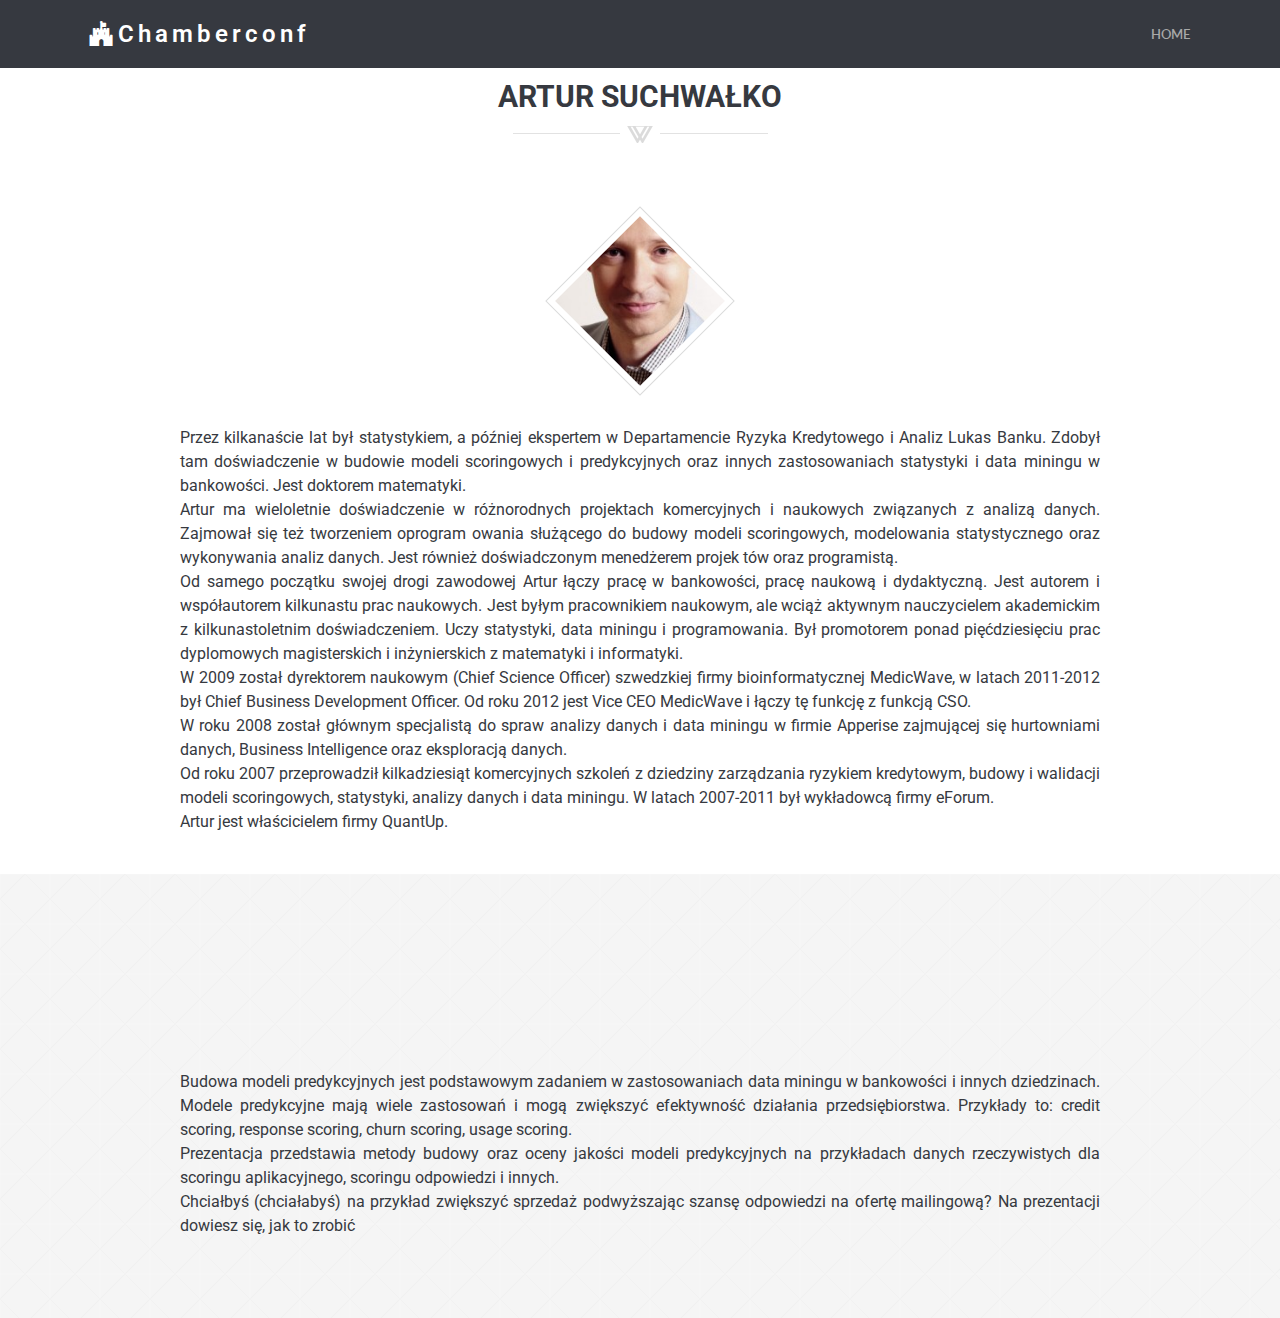
==== artur_suchwalko.html @ 56d51684 "Add Artur Suchwalko as a speaker" ====
<!doctype html>
<!--
	Template:	 Unika - Responsive One Page HTML5 Template
	Author:		 imransdesign.com
	URL:		 http://imransdesign.com/
    Designed By: https://www.behance.net/poljakova
	Version:	1.0
-->
<html lang="en-US">
<head>

    <meta charset="utf-8">
    <meta http-equiv="X-UA-Compatible" content="IE=edge">
    <title>Chamberconf 2016</title>
    <meta name="description" content="Chamberconf 2016">
    <meta name="keywords" content="Scala, Java, Conference, Unconference, Castle, Chamber, 2016" />
    <meta name="author" content="imransdesign.com">

    <!-- Mobile Metas -->
    <meta name="viewport" content="width=device-width, initial-scale=1">

    <!-- Google Fonts  -->
    <link href='http://fonts.googleapis.com/css?family=Roboto:400,700,500' rel='stylesheet' type='text/css'> <!-- Body font -->
    <link href='http://fonts.googleapis.com/css?family=Lato:300,400' rel='stylesheet' type='text/css'> <!-- Navbar font -->

    <!-- Libs and Plugins CSS -->
    <link rel="stylesheet" href="inc/bootstrap/css/bootstrap.min.css">
    <link rel="stylesheet" href="inc/animations/css/animate.min.css">
    <link rel="stylesheet" href="inc/font-awesome/css/font-awesome.min.css"> <!-- Font Icons -->
    <link rel="stylesheet" href="inc/owl-carousel/css/owl.carousel.css">
    <link rel="stylesheet" href="inc/owl-carousel/css/owl.theme.css">

    <!-- Theme CSS -->
    <link rel="stylesheet" href="css/reset.css">
    <link rel="stylesheet" href="css/style.css">
    <link rel="stylesheet" href="css/mobile.css">

    <!-- Skin CSS -->
    <link rel="stylesheet" href="css/skin/cool-gray.css">
    <!-- <link rel="stylesheet" href="css/skin/ice-blue.css"> -->
    <!-- <link rel="stylesheet" href="css/skin/summer-orange.css"> -->
    <!-- <link rel="stylesheet" href="css/skin/fresh-lime.css"> -->
    <!-- <link rel="stylesheet" href="css/skin/night-purple.css"> -->

    <!-- HTML5 Shim and Respond.js IE8 support of HTML5 elements and media queries -->
    <!-- WARNING: Respond.js doesn't work if you view the page via file:// -->

    <!--[if lt IE 9]>
    <script src="https://oss.maxcdn.com/html5shiv/3.7.2/html5shiv.min.js"></script>
    <script src="https://oss.maxcdn.com/respond/1.4.2/respond.min.js"></script>
    <![endif]-->

</head>

<body data-spy="scroll" data-target="#main-navbar">
<div class="page-loader"></div>  <!-- Display loading image while page loads -->
<div class="body">

    <!--========== BEGIN HEADER ==========-->
    <header id="header" class="header-main">

        <!-- Begin Navbar -->
        <nav id="main-navbar" class="navbar navbar-default navbar-fixed-top" role="navigation"> <!-- Classes: navbar-default, navbar-inverse, navbar-fixed-top, navbar-fixed-bottom, navbar-transparent. Note: If you use non-transparent navbar, set "height: 98px;" to #header -->

            <div class="container">

                <!-- Brand and toggle get grouped for better mobile display -->
                <div class="navbar-header">
                    <button type="button" class="navbar-toggle collapsed" data-toggle="collapse" data-target="#bs-example-navbar-collapse-1">
                        <span class="sr-only">Toggle navigation</span>
                        <span class="icon-bar"></span>
                        <span class="icon-bar"></span>
                        <span class="icon-bar"></span>
                    </button>
                    <a class="navbar-brand page-scroll" href="index.html">Chamberconf</a>
                </div>

                <!-- Collect the nav links, forms, and other content for toggling -->
                <div class="collapse navbar-collapse" id="bs-example-navbar-collapse-1">
                    <ul class="nav navbar-nav navbar-right">
                        <li><a class="page-scroll" href="index.html">Home</a></li>
                    </ul>
                </div><!-- /.navbar-collapse -->
            </div><!-- /.container -->
        </nav>
        <!-- End Navbar -->

    </header>
    <!-- ========= END HEADER =========-->

    <div class="extra-space-l"></div>

    <!-- Begin cta -->
    <section id="ctasss-section">
        <div class="cta">
            <div class="container">
                <div class="row">

                    <div class="extra-space-l col-md-12"></div>

                    <!-- Begin page header-->
                    <div class="page-header-wrapper">
                        <div class="container">
                            <div class="page-header text-center wow fadeInDown" data-wow-delay="0.4s">
                                <h2>Artur Suchwałko</h2>
                                <div class="devider"></div>
                                <p class="subtitle"> </p>
                            </div>
                        </div>
                    </div>
                    <!-- End page header-->

                    <div class="container col-md-12">
                        <div class="row">
                            <div class="team-items">
                                <div class="col-md-12">
                                    <div class="team-container wow bounceIn" data-wow-delay="0.2s">
                                        <div class="team-item">
                                            <div class="team-triangle">
                                                <div class="content">
                                                    <img src="img/team/artur_suchwalko.jpg" alt="title"/>
                                                    <div class="team-hover text-center">
                                                        <i class="fa fa-male"></i>
                                                        <p>Artur Suchwałko</p>
                                                    </div>
                                                </div>
                                            </div>
                                        </div>
                                    </div>
                                </div>
                                <div class="clearfix"></div>
                            </div>
                        </div>
                    </div>
                    <div class="extra-space-l col-md-12"></div>


                    <div class="container col-md-12">
                        <div class="container col-md-10 col-md-offset-1">
                            <p style="text-align: justify;line-height: 150%">
                                Przez kilkanaście lat był statystykiem, a później ekspertem w Departamencie Ryzyka
                                Kredytowego i Analiz Lukas Banku. Zdobył tam doświadczenie w budowie modeli scoringowych
                                i predykcyjnych oraz innych zastosowaniach statystyki i data miningu w bankowości. Jest
                                doktorem matematyki.
                            </p>

                            <p style="text-align: justify;line-height: 150%">
                                Artur ma wieloletnie doświadczenie w różnorodnych projektach komercyjnych i naukowych
                                związanych z analizą danych. Zajmował się też tworzeniem oprogram owania służącego do
                                budowy modeli scoringowych, modelowania statystycznego oraz wykonywania analiz danych.
                                Jest również doświadczonym menedżerem projek tów oraz programistą.
                            </p>

                            <p style="text-align: justify;line-height: 150%">
                                Od samego początku swojej drogi zawodowej Artur łączy pracę w bankowości, pracę naukową
                                i dydaktyczną. Jest autorem i współautorem kilkunastu prac naukowych. Jest byłym
                                pracownikiem naukowym, ale wciąż aktywnym nauczycielem akademickim z kilkunastoletnim
                                doświadczeniem. Uczy statystyki, data miningu i programowania. Był promotorem ponad
                                pięćdziesięciu prac dyplomowych magisterskich i inżynierskich z matematyki i
                                informatyki.
                            </p>

                            <p style="text-align: justify;line-height: 150%">
                                W 2009 został dyrektorem naukowym (Chief Science Officer) szwedzkiej firmy
                                bioinformatycznej MedicWave, w latach 2011-2012 był Chief Business Development Officer.
                                Od roku 2012 jest Vice CEO MedicWave i łączy tę funkcję z funkcją CSO.
                            </p>

                            <p style="text-align: justify;line-height: 150%">
                                W roku 2008 został głównym specjalistą do spraw analizy danych i data miningu w firmie
                                Apperise zajmującej się hurtowniami danych, Business Intelligence oraz eksploracją
                                danych.
                            </p>

                            <p style="text-align: justify;line-height: 150%">
                                Od roku 2007 przeprowadził kilkadziesiąt komercyjnych szkoleń z dziedziny zarządzania
                                ryzykiem kredytowym, budowy i walidacji modeli scoringowych, statystyki, analizy danych
                                i data miningu. W latach 2007-2011 był wykładowcą firmy eForum.
                            </p>

                            <p style="text-align: justify;line-height: 150%">
                                Artur jest właścicielem firmy QuantUp.
                            </p>
                        </div>
                    </div>
                    <div class="extra-space-l col-md-12"></div>

                </div> <!-- /.row -->
            </div> <!-- /.container -->
        </div>
    </section>
    <!-- End cta -->

    <!-- Begin cta -->
    <section id="cta-section">
        <div class="cta">
            <div class="container">
                <div class="row">

                    <!-- Begin page header-->
                    <div class="page-header-wrapper">
                        <div class="container">
                            <div class="page-header text-center wow fadeInDown" data-wow-delay="0.4s">
                                <h2>Budowa modeli predykcyjnych w R</h2>
                                <div class="devider"></div>
                            </div>
                        </div>
                    </div>
                    <!-- End page header-->

                    <div class="container col-md-12">
                        <div class="container col-md-10 col-md-offset-1">
                            <p style="text-align: justify;line-height: 150%">
                                Budowa modeli predykcyjnych jest podstawowym zadaniem w zastosowaniach data miningu w
                                bankowości i innych dziedzinach. Modele predykcyjne mają wiele zastosowań i mogą
                                zwiększyć efektywność działania przedsiębiorstwa. Przykłady to: credit scoring, response
                                scoring, churn scoring, usage scoring.
                            </p>

                            <p style="text-align: justify;line-height: 150%">
                                Prezentacja przedstawia metody budowy oraz oceny jakości modeli predykcyjnych na
                                przykładach danych rzeczywistych dla scoringu aplikacyjnego, scoringu odpowiedzi i
                                innych.
                            </p>

                            <p style="text-align: justify;line-height: 150%">
                                Chciałbyś (chciałabyś) na przykład zwiększyć sprzedaż podwyższając szansę odpowiedzi na
                                ofertę mailingową? Na prezentacji dowiesz się, jak to zrobić
                            </p>
                        </div>
                    </div>

                </div>
                <!-- /.row -->
            </div>
            <!-- /.container -->
        </div>
    </section>
    <!-- End cta -->


    <a href="#" class="scrolltotop"><i class="fa fa-arrow-up"></i></a> <!-- Scroll to top button -->

</div><!-- body ends -->



<!-- Plugins JS -->
<script src="inc/jquery/jquery-1.11.1.min.js"></script>
<script src="inc/bootstrap/js/bootstrap.min.js"></script>
<script src="inc/owl-carousel/js/owl.carousel.min.js"></script>
<script src="inc/stellar/js/jquery.stellar.min.js"></script>
<script src="inc/animations/js/wow.min.js"></script>
<script src="inc/waypoints.min.js"></script>
<script src="inc/isotope.pkgd.min.js"></script>
<script src="inc/classie.js"></script>
<script src="inc/jquery.easing.min.js"></script>
<script src="inc/jquery.counterup.min.js"></script>
<script src="inc/smoothscroll.js"></script>

<!-- Theme JS -->
<script src="js/theme.js"></script>

</body>


</html>
---- css/style.css ----
/*---------------------------------------------------------------------------------

Master Stylesheet

	Template:	 Unika - Responsive One Page HTML5 Template
	Author:		 imransdesign.com
	URL:		 http://imransdesign.com/
    Designed By: https://www.behance.net/poljakova
	Version:	1.0

---------------------------------------------------------------------------------*/

html {
	height: 100% !important;
}
body {
	position: relative;
	height: 100%;
	font-size: 14px;
	color: #363940;
}
body .body {
	height: 100%;
}
.cover {
	position: absolute;
	width: 100%;
	height: 100%;
	left: 0px;
	top: 0px;
	background-color: rgba(0, 46, 82, 0.15);
	padding: 20px;
}
.page {
  overflow: hidden;
  background-color: #fff;
  padding: 50px 0;
}
* {
	border-radius: 0 !important;
	-webkit-border-radius: 0 !important;
	-moz-border-radius: 0 !important;
}
*:focus {
	outline: none !important;
	box-shadow: none !important;
}

/* Begin Fonts */
body {
	font-family: 'Roboto', Helvetica, Arial, sans-serif;
}
h1, h2, h3, h4, h5, h6 {
	font-family: 'Roboto', Helvetica, Arial, sans-serif;
	font-weight: 700;
	margin-bottom: 10px;
}
h1 {
	font-size: 36px;
}
h2 {
	font-size: 30px;
}
h3 {
	font-size: 26px;
}
h4 {
	font-size: 22px;
}
h5 {
	font-size: 18px;
}
p {
	font: 16px "Roboto";
}
.navbar-nav > li > a {
	font-family: "Lato", Helvetica, Arial, sans-serif;
}
/* End Fonts */


section {
	position: relative;
}
.page-loader {
	position: fixed;
	left: 0px;
	top: 0px;
	width: 100%;
	height: 100%;
	z-index: 99999;
	background: #FFF url(../img/page-loader.gif) center center no-repeat;
}
.devider {
	width: 100%;
	height: 23px;
	background: url('../img/devider.png') no-repeat center center;
	margin: 5px 0 10px;
}
.thumbnail {
	padding: 15px;
	margin-bottom: 20px;
	background-color: #FFF;
	border: 1px solid #DDD;
	-webkit-transition: all 0.2s ease-in-out;
	-moz-transition: all 0.2s ease-in-out;
	-o-transition: all 0.2s ease-in-out;
	-ms-transition: all 0.2s ease-in-out;
	transition: all 0.2s ease-in-out;
}
.form-control {
	-webkit-box-shadow: none;
	box-shadow: none;
}
.parallax {
	position: relative;
	background-position: 0 0;
	background-repeat: no-repeat;
	background-attachment: fixed;
	-webkit-background-size: cover;
  	background-size: cover;
}

#header {
	/* height: 98px; */
}


/* ===== Begin text colors ===== */
.text-main { color: #363940; } /* Theme main color */
.text-white { color: #FFF; }
.text-off-white { color: #e7e7e7;}
.text-dark { color: #000; }


/* ===== Begin navbar ===== */
.navbar {
	margin: 0;
	border: none;
	-webkit-transition: all 0.2s ease-in-out;
	-moz-transition: all 0.2s ease-in-out;
	-o-transition: all 0.2s ease-in-out;
	-ms-transition: all 0.2s ease-in-out;
	transition: all 0.2s ease-in-out;
}
.navbar .container {
	padding-left: 50px;
	padding-right: 50px;
}


/* Navbar brand (logo) */
.navbar-brand {
	background-repeat: no-repeat;
	background-position: left center;
	width: 150px;
	height: auto;
	padding: 24px 0;
	/*text-indent: -99999px;*/
	font-size: 24px;
	font-weight: 600;
	line-height: 20px;
	letter-spacing: 4px;
	-webkit-transition: all 0.2s ease-in-out;
	-moz-transition: all 0.2s ease-in-out;
	-o-transition: all 0.2s ease-in-out;
	-ms-transition: all 0.2s ease-in-out;
	transition: all 0.2s ease-in-out;
}
.navbar-default .navbar-brand:before {
    font-family: FontAwesome;
    content:"\f286";
	/*background-image: url(../img/logo.png);*/
}
.navbar-shrink .navbar-brand:before {
    font-family: FontAwesome;
    content:"\f286"
	/*background-image: url(../img/logo.png);*/
}
.navbar-transparent .navbar-brand:before {
    font-family: FontAwesome;
    content:"\f286"
	/*background-image: url(../img/logo.png);*/
}
.navbar-inverse .navbar-brand:before {
    font-family: FontAwesome;
    content:"\f286"
	/*background-image: url(../img/logo.png);*/
}

/* Navbar links */
.navbar-nav > li > a {
	padding: 24px 0;
	margin-left: 25px;
	text-transform: uppercase;
	font-size: 13px;
	font-weight: 600;
}

/* Navbar dropdown */
.dropdown-left {
	left: 0 !important;
	right: auto !important;
}
.dropdown-right {
	right: 0 !important;
	left: auto !important;
}
.navbar-default .navbar-nav > .open > a, .navbar-default .navbar-nav > .open > a:hover, .navbar-default .navbar-nav > .open > a:focus {
	background-color: transparent;
}
.navbar-default .dropdown-menu {
	padding: 10px 0;
}
.dropdown-menu > li > a {
	padding: 4px 20px;
	text-transform: uppercase;
}
.dropdown-menu > li > a:hover, .dropdown-menu > li > a:focus, .dropdown-menu > li > a.active, .dropdown-menu > .active > a, .dropdown-menu > .active > a:hover, .dropdown-menu > .active > a:focus {
	text-decoration: none;
	background-color: transparent;
}

/* Navbar inverse dropdown */
.navbar-inverse .dropdown-menu {
	padding: 10px 0;
}

/* Navbar fixed */
.navbar-fixed-top .container {
	-webkit-transition: all 0.2s ease-in-out;
	-moz-transition: all 0.2s ease-in-out;
	-o-transition: all 0.2s ease-in-out;
	-ms-transition: all 0.2s ease-in-out;
	transition: all 0.2s ease-in-out;
}

.navbar-shrink {
	z-index: 9999;
	-webkit-box-shadow: 0 1px 3px rgba(0, 0, 0, 0.12);
	-moz-box-shadow: 0 1px 3px rgba(0, 0, 0, 0.12);
	box-shadow: 0 1px 3px rgba(0, 0, 0, 0.12);
}
.navbar-shrink .navbar-brand {
	font-size: 20px;
}
.navbar-default.navbar-fixed-top.navbar-shrink .container {
}
.navbar-fixed-top.navbar-shrink .container {
	padding-top: 0 !important;
	padding-bottom: 0 !important;
}
.navbar-default.navbar-fixed-top.navbar-shrink .navbar-nav > li > a {
	padding-top: 24px;
	padding-bottom: 24px;
}

/* Navbar transparent */
.navbar-transparent {
	background-color: rgba(0, 0, 0, 0);
}
.navbar-fixed-top.navbar-transparent .container {
	padding-top: 30px;
	padding-bottom: 0;
}
.navbar-fixed-bottom.navbar-transparent .container {
	padding-top: 0;
	padding-bottom: 30px;
}
.navbar-transparent .navbar-nav > li > a {
	color: #FFF;
}
.navbar-transparent .navbar-brand, .navbar-transparent .navbar-brand:focus {
	color: #FFF;
}
/* ===== End navbar ===== */


/* ===== Begin intro ===== */
/* Begin text carousel intro */
#text-carousel-intro-section {
	height: 100%;
}
#text-carousel-intro-section .container {
	height: 100%;
}
#text-carousel-intro-section .caption {
	position: relative;
	top: 50%;
	margin-top: -70px;
}
#text-carousel-intro-section .caption h1 {
	margin-top: 0;
	margin-bottom: 5px;
	font-size: 60px;
	text-transform: uppercase;
	text-shadow: 1px 1px 1px rgba(0,0,0,0.3);
}
#text-carousel-intro-section .caption p {
	letter-spacing: 2px;
	font-size: 16px;
}
/* End text carousel intro */
/* ===== End intro ===== */


/* ===== Begin roatet boxes ===== */
/* Begin rotate box-1 */
.rotate-box-1, .rotate-box-2 {
	display: inline-block;
	margin: 30px 0;
	-webkit-transition: all 0.2s ease-in-out;
	-moz-transition: all 0.2s ease-in-out;
	-o-transition: all 0.2s ease-in-out;
	-ms-transition: all 0.2s ease-in-out;
	transition: all 0.2s ease-in-out;
}
a.rotate-box-1, a.rotate-box-2 {
	text-decoration: none;
	color: #363940;
}
a.rotate-box-1:hover, a.rotate-box-2:hover {
	color: #676D75;
}
.rotate-box-1 .rotate-box-icon {
	display: inline-block;
	text-align: center;
	margin-bottom: 15px;
	margin-right: 25px;
	margin-top: 10px;
	float:left;
	-webkit-transition: all 0.2s ease-in-out;
	-moz-transition: all 0.2s ease-in-out;
	-o-transition: all 0.2s ease-in-out;
	-ms-transition: all 0.2s ease-in-out;
	transition: all 0.2s ease-in-out;
}
.rotate-box-1.square-icon .rotate-box-icon, .rotate-box-2.square-icon .rotate-box-icon {
	width: 45px;
	height: 45px;
	line-height: 45px;
	color: #FFF !important;
	font-size: 18px;
	-webkit-transform: rotate(45deg);
	-moz-transform: rotate(45deg);
	-o-transform: rotate(45deg);
	transform: rotate(45deg);
}
.rotate-box-1.square-icon .rotate-box-icon:after, .rotate-box-2.square-icon .rotate-box-icon:after {
	content: "";
	position: absolute;
	top: 3px;
	right: 3px;
	bottom: 3px;
	left: 3px;
	border: 2px solid #FFF;
}
.rotate-box-1:hover.square-icon .rotate-box-icon , .rotate-box-2:hover.square-icon .rotate-box-icon{
	-webkit-transform: rotate(0deg);
	-moz-transform: rotate(0deg);
	-o-transform: rotate(0deg);
	transform: rotate(0deg);
}
.rotate-box-1.square-icon .rotate-box-icon .fa, .rotate-box-2.square-icon .rotate-box-icon .fa{
	-webkit-transition: all 0.2s ease-in-out;
	-moz-transition: all 0.2s ease-in-out;
	-o-transition: all 0.2s ease-in-out;
	-ms-transition: all 0.2s ease-in-out;
	transition: all 0.2s ease-in-out;
	-webkit-transform: rotate(-45deg);
	-moz-transform: rotate(-45deg);
	-o-transform: rotate(-45deg);
	transform: rotate(-45deg);
}
.rotate-box-1:hover.square-icon .rotate-box-icon .fa, .rotate-box-2:hover.square-icon .rotate-box-icon .fa{
	-webkit-transform: rotate(0deg);
	-moz-transform: rotate(0deg);
	-o-transform: rotate(0deg);
	transform: rotate(0deg);
}

.rotate-box-1 .rotate-box-info a, .rotate-box-2 .rotate-box-info a {
	-webkit-transition: all 0.2s ease-in-out;
	-moz-transition: all 0.2s ease-in-out;
	-o-transition: all 0.2s ease-in-out;
	-ms-transition: all 0.2s ease-in-out;
	transition: all 0.2s ease-in-out;
}
.rotate-box-1 h4, .rotate-box-2 h4 {
	font-weight: 400;
}
.rotate-box-1 p {
	padding: 0 10px;
}
.rotate-box-1 .rotate-box-info {
	padding-left: 60px;
}

/* End rotate box-1 */


/* Begin rotate box-2 */
.rotate-box-2 .rotate-box-icon {
	display: inline-block;
	text-align: center;
	margin-bottom: 15px;
	-webkit-transition: all 0.2s ease-in-out;
	-moz-transition: all 0.2s ease-in-out;
	-o-transition: all 0.2s ease-in-out;
	-ms-transition: all 0.2s ease-in-out;
	transition: all 0.2s ease-in-out;
}

.rotate-box-2.square-icon .rotate-box-icon {
	width: 75px;
	height: 75px;
	line-height: 75px;
	font-size: 36px;
}

.rotate-box-2.square-icon .rotate-box-info {
	margin-top: 30px;
}
/* End rotate box-2 */
/* ===== End rotate boxes ===== */


/* ===== Begin progress bar ===== */
.skill-bar {
}
.progress {
	overflow: visible;
	height: 25px;
	margin-bottom: 20px;
	-webkit-box-shadow: none;
	box-shadow: none;
}
.progress .percent {
	position: relative;
	background-color: #222;
	padding: 7px;
	color: #FFF;
	top: -23px;
}
.progress .percent:after {
	content: "";
	position: absolute;
	left: 50%;
	margin-left: -4px;
	bottom: -4px;
	width: 0;
	height: 0;
	border-left: 4px solid rgba(0, 0, 0, 0);
	border-right: 4px solid rgba(0, 0, 0, 0);
	border-top: 4px solid #222;
}
.progress-bar {
	font-size: 10px;
	line-height: 7px;
	text-align: right;
	-webkit-box-shadow: none;
	box-shadow: none;
}
.progress-lebel h6{
	margin-bottom: 10px;
	letter-spacing: 2px;
}
/* ===== End progress bar ===== */


/* Begin cta section */
#cta-section {
	padding: 70px 0 80px;
}
.cta-btn {
	margin-top: 30px;
}
/* End cta section */


/* ===== Begin testimonial ===== */
.testimonial {
	position: relative;
	overflow: hidden;
	padding: 80px 0;
}

.testimonial .cover {
	background-color: rgba(0, 7, 11, 0.87);
}
.testimonial-inner {
	position: relative;
	max-width: 800px;
	z-index: 9;
}
.testimonial-inner .heading {
	margin-bottom: 20px;
}
.testimonial-inner blockquote {
	border: none;
}
.testimonial-inner blockquote p {
	letter-spacing: 2px;
	padding-bottom: 20px;
}
.testimonial-inner blockquote cite {
	font-style: normal;
	color: #fff;
	font-size: 1.5em;
}
/* ===== End testimonial ===== */


/* ===== Begin Portfolio===== */
.portfolio_area{}
.portfolio{}
.portfoloi_top{}
.portfoloi_content_area{}
.portfolio_menu{
	text-align: center;
	overflow: hidden;
	margin-top:22px;
	margin-bottom:48px;
}
.portfolio_menu ul{
	list-style: none outside none;
    text-align: center;
}
.portfolio_menu ul li{
    display: inline-block;
}
.portfolio_menu ul li a{
	color: #363940;
	background: transparent;
    display: inline-block;
    margin: 4px;
    padding: 8px 10px;
    text-decoration: none;
    text-transform: uppercase;
}
.portfolio_content{}
.portfolio_single_content{
	position: relative;
	top: 0;
	left: 0;
	width: 100%;
	z-index: 5;
	margin-bottom:30px;
	overflow:hidden;

}
.portfolio_single_content:hover img{
	 -o-transform: scale(2);
	 -webkit-transform: scale(2);
	 -moz-transform: scale(2);
	 -ms-transform: scale(2);
	 transform: scale(2);
}
.portfolio_single_content img{
	width: 100%;
	position: relative;
	top: 0;
	left: 0;
	z-index: 6;
	cursor:pointer;
	-moz-transition:all 1s;
	-webkit-transition:all 1s;
	-o-transition:all 1s;
	-ms-transition:all 1s;
	transition:all 1s;
}
.portfolio_single_content .canv{
	width:100% !important;
	height:100% !important;
}
.portfolio_single_content div+div{
	background: none repeat scroll 0 0 rgba(255,255,255,.9);
	bottom: -100%;
	color: #FFC000;
	font-weight: bold;
	left: 0;
	margin: 0;
	min-height: 90px;
	padding:31px 5px 0 10px;
	position: absolute;
	width: 100%;
	z-index: 12;
	border-top:0;
}
/*.portfolio_single_content:hover div+div{bottom: 0;}*/
.portfolio_single_content div{
	position:absolute;
	top:0;
	left:0;
	z-index:10;
	width:100%;
	height:100%;
	text-align:center;
	transform:scale(0);
	transition:all .6s;
	opacity:0;
}
.portfolio_single_content:hover div{
	transform:scale(1);
	opacity:1;
}
.portfolio_single_content div a{
	color: #FFFFFF;
	display: block;
	font-size: 18px;
	font-weight: bold;
	margin-top: 40%;
	padding-bottom: 10px;
	text-decoration: none;
	text-transform: uppercase;
}
.portfolio_single_content div span{
	color: #FFFFFF;
	font-size: 14px;
	font-weight: normal;
	margin: 0;
	padding: 0;
	text-transform: uppercase;
}
.portfolio_content{}
.portfolio_content{
    margin-top: 36px;
    overflow: hidden;
}
/* ===== End Portfolio===== */


/* ===== Begin Counter-Up ===== */
.counter-up {
	position: relative;
	background-color: #171717;
	padding: 80px 0 50px 0;
}
.counter-up .cover {
	background-color: rgba(0, 7, 11, 0.8);
}
.counter-up .fact {
}
.counter-up .fact.last {
	border-right: none;
}
.counter-up .fact-inner {
	padding-bottom: 30px;
}
.counter-up .fact-inner .counter {
	font-size: 60px;
}
/* ===== End Counter-Up ===== */


/* ===== Begin team ===== */
.team-item {
	height: 120px;
}
.team-item .team-triangle {
	width: 120px;
	height: 120px;
	background: transparent;
	-ms-transform: rotate(45deg);
	-webkit-transform: rotate(45deg);
	transform: rotate(45deg);
	margin: 0 auto;
	position: relative;
	top: 25px;
	box-shadow: 0 0 0 6px #FFFFFF, 0 0 0 7px #dadbdb;
	overflow: hidden;
}
.team-item img {
    max-width: 100%;
}
.team-items {
	margin-bottom: 50px;
	padding-top: 10px;
	margin-top: 0;
}
.team-triangle .content {
	-ms-transform: rotate(-45deg);
	-webkit-transform: rotate(-45deg);
	transform: rotate(-45deg);
	top: -35px;
	position: absolute;
	left: -37px;
	width: 190px;
	height: 190px;
}
.team-hover {
	position: absolute;
	top: 0;
	left: 0;
	width: 100%;
	height: 100%;
	background: rgba( 103, 109, 117, 0.9);
	opacity: 0;
	-webkit-transition: opacity 0.4s ease-in; /* For Safari 3.1 to 6.0 */
    transition: opacity 0.4s ease-in;
}
.team-item .team-triangle:hover .team-hover {
	opacity: 1;
}
.team-hover i {
    color: rgba(255, 255, 255,.75);
    font-size: 28px;
    margin-top: 57px;
    position: relative;
}
.team-hover p {
    color: #ffffff;
    font-size: 16px;
    font-weight: 400;
    margin-top: 0;
}
.team-items .col-md-2:nth-child(7n+5) {
	clear: left;
	margin-left: 24.9999999%;
}
.team-items .col-md-2:nth-child(7n+1) {
	clear: left;
	margin-left: 16.6666666%;
}
/* ===== End team ===== */


/* ===== Begin partners ===== */
#partners-section {
	padding: 80px 0;
}
.partners {
	background-color: #252320;
}

.partners img {
	max-width: 100%;
	padding: 0 15px;
}
/* ===== End partners ===== */


/* ===== Begin panels ===== */
.panel, .panel-heading, .panel-footer  {
}
/* ===== End panels ===== */

/* ===== Begin prices ===== */
.prices .panel {
	position: relative;
	overflow: hidden;
	border: none;
}
.prices .panel-body .lead {
	margin: 0;
	font-size: 48px;
}
.prices .panel-footer {
	padding: 25px 15px;
}

/* panel-default */
.prices .panel-default .panel-heading {
	padding-top: 25px;
	border: none;
}
.prices .panel-default .panel-body {
	background-color: #EEE;
}
.prices .panel-default .list-group-item {
	color: #222;
	border: none;
}
.prices .panel-default .panel-footer {
	background-color: #EEE;
}

/* price-box-featured */
.price-box-featured {
	z-index: 9;
}
.price-box-featured .panel {
	box-shadow: 0 0 15px 2px rgba(0, 0, 0, 0.21);
	-webkit-transform: scale(1.1);
	-moz-transform: scale(1.1);
	-ms-transform: scale(1.1);
	-o-transform: scale(1.1);
	transform: scale(1.1);
}
.prices .price-box-featured .price-box-ribbon {
	position: absolute;
	width: 150px;
	top: 25px;
	right: -35px;
	text-align: center;
	padding: 5px 20px;
	background: #FFF;
	color: #E83F33;
	-webkit-transform: rotate(45deg);
	-moz-transform: rotate(45deg);
	-ms-transform: rotate(45deg);
	-o-transform: rotate(45deg);
	transform: rotate(45deg);
}
/* ===== End prices ===== */


/* ===== Begin social ===== */
#social-section {
	padding: 80px 0;
}
ul.social-list {
	text-align: center;
	margin: 0 auto;
}
ul.social-list li{
	display: inline-block;
	margin-right: 20px;
}
ul.social-list li .rotate-box-1 {
	margin: 0;
}
ul.social-list li a i {
	color: #fff;
	font-size:20px;
}
/* ===== End social ===== */


/* ===== Begin contact ===== */
#contact-section {
	position: relative;
}
#contact-section h4 {
	font-weight: 400;
}
#contact-section .cover {
	background-color: rgba(5, 8, 11, 0.93);
}
#contact-section .contact .contact-form {
	margin-bottom: 40px;
}
#contact-section .contact .contact-form h4 {
	margin-bottom: 25px;
}
#contact-section .contact .contact-form .input-lg {
	font-size: 14px;
}
#contact-section .contact .contact-form button {
	width: 100%;
	height: 40px;
}
#contact-section .contact .contact-form button:hover {
	color: #fff;
}
#contact-section .contact .form-control {
	background-color: rgba(255, 255, 255, 0.06);
	border-color: #2A2A2A;
}
#contact-section .contact .form-control:focus {
	background-color: #171717;
	box-shadow: none;
}

ul.contact-address {
	float: left;
	width: 100%;
	padding: 0;
	margin: 15px 0 ;
}
ul.contact-address li {
	padding: 0 0 20px;
	margin: 0;
}
ul.contact-address li:last-child {
	padding-bottom: 0;
}
ul.contact-address li i {
	margin-right: 10px;
}
/* ===== End contact ===== */


/* ===== Begin footer ===== */
.footer-top {
	padding: 60px 0 35px;
}
.footer-top .col-md-4 {
	margin-bottom: 25px;
}
.footer {
	padding: 30px 0;
}
.footer a{
	text-decoration: none;
}

/*Widget1: Useful Links*/
ul.imp-links {
	margin-top: 15px;
}
ul.imp-links li {
	padding: 5px 0;
}
ul.imp-links li a {
	text-decoration: none;
	color: #fff;
}

/*Widget2: subscribe form*/
#subscribe #result {
    display: block;
    width: 100% !important;
}
#footer_signup {
    margin: 20px 0;
}
#subscribe > input[type="text"] {
    border: 0 none;
    color: #99abb7;
    font-style: italic;
    font-size: 0.9em;
    padding: 7px 10px;
    width: 170px;
    height: 30px;
}
#subscribe > button[type="submit"] {
    background: none repeat scroll 0 0 #21c2f8;
    border: 0 none;
    color: #ffffff;
    font-style: normal;
    font-weight: 300;
    padding: 7px 20px;
    height: 30px;
    transition: all 0.4s ease-in;
}

/*Widget3: twitter*/
.single-tweet {
    overflow: hidden;
    padding-bottom: 15px;
    padding-top: 10px;
    word-spacing: 2px;
}

.tweet-content {
    padding-bottom: 10px;
    line-height: 1.5em;
}
/* ===== End footer ===== */


/* ===== Begin page header ===== */
.page-header {
	margin: 0 0 60px 0;
	padding: 0;
	border: none;
}
.page-header h2 {
	text-transform: uppercase;
}
p.subtitle {
	letter-spacing: 2px;
	margin-top: 10px;
}
/* ===== End page header ===== */


/* ===== Begin extra-space ===== */
.extra-space-m {
	width: 100%;
	height: 20px;
}
.extra-space-l {
	width: 100%;
	height: 40px;
}
.extra-space-xl {
	width: 100%;
	height: 60px;
}
.extra-space-xxl {
	width: 100%;
	height: 80px;
}
/* ===== End more-space ===== */


/* ===== Begin OWL carousel ===== */
.owl-carousel {
	cursor: e-resize;
}
.owl-theme .owl-controls {
	margin-top: 30px;
}
.owl-theme .owl-controls .owl-page span {
	background: rgba(0, 0, 0, 0);
	width: 14px;
	height: 14px;
	border: 3px solid #fff;
	-webkit-transform: rotate(45deg);
	-moz-transform: rotate(45deg);
	-o-transform: rotate(45deg);
	transform: rotate(45deg);
}
.owl-theme .owl-controls .owl-page.active span, .owl-theme .owl-controls.clickable .owl-page:hover span {
	background: rgba(0, 0, 0, 0);
	border: 3px solid #fff;
}
.owl-buttons {
	position: absolute;
	top: 50%;
	margin-top: -25px;
	width: 100%;
}
.owl-theme .owl-controls .owl-buttons div {
	position: absolute;
	width: 100px;
	height: 100px;
	line-height: 100px;
	margin: 0;
	text-align: center;
	background: transparent;
	opacity: 1;
}
.owl-theme .owl-controls.clickable .owl-buttons div:hover {
	opacity: .5;
}
.owl-next {
	background-image: url(../img/arrow-right.png) !important;
	background-repeat: no-repeat !important;
	background-position: center !important;
	right: 0;
}
.owl-prev {
	background-image: url(../img/arrow-left.png) !important;
	background-repeat: no-repeat !important;
	background-position: center !important;
	left: 0;
}
/* ===== End OWL carousel ===== */


/* ===== Begin buttons ===== */
.btn {
	position: relative;
	letter-spacing: 1.5px;
	border: none;
}
.btn:active {
	top: 2px;
}

/* Button default */
.btn-default, .btn-default:focus, .btn-default.focus, .btn-default:active, .btn-default.active {
	-webkit-transition: all 0.6s ease-in-out;
	-moz-transition: all 0.6s ease-in-out;
	-o-transition: all 0.6s ease-in-out;
	-ms-transition: all 0.6s ease-in-out;
	transition: all 0.6s ease-in-out;
}

/* Button blank */
.btn-blank {
	border: 2px solid #fff;
	color: #fff;
	padding: 8px 12px;
	display: inline-block;
	vertical-align: middle;
	-webkit-transform: translateZ(0);
	transform: translateZ(0);
	box-shadow: 0 0 1px rgba(0, 0, 0, 0);
	-webkit-backface-visibility: hidden;
	backface-visibility: hidden;
	-moz-osx-font-smoothing: grayscale;
	position: relative;
	-webkit-transition-property: color;
	transition-property: color;
	-webkit-transition-duration: 0.3s;
	transition-duration: 0.3s;
}
.btn-blank:before {
	content: "";
	position: absolute;
	z-index: -1;
	top: 0;
	left: 0;
	right: 0;
	bottom: 0;
	background: #fff;
	-webkit-transform: scaleY(0);
	transform: scaleY(0);
	-webkit-transform-origin: 50% 100%;
	transform-origin: 50% 100%;
	-webkit-transition-property: transform;
	transition-property: transform;
	-webkit-transition-duration: 0.3s;
	transition-duration: 0.3s;
	-webkit-transition-timing-function: ease-out;
	transition-timing-function: ease-out;
}
.btn-blank:hover, .btn-blank:focus, .btn-blank:active {
	color: #333;
}
.btn-blank:hover:before, .btn-blank:focus:before, .btn-blank:active:before {
	-webkit-transform: scaleY(1);
	transform: scaleY(1);
}

/* Button active */
.btn:active, .btn.active {
	-webkit-box-shadow: inset 0 3px 5px rgba(0, 0, 0, 0.16);
	box-shadow: inset 0 3px 5px rgba(0, 0, 0, 0.16);
}

/* Button large */
.btn-lg {
	font-size: 1.3em;
	padding: 10px 40px;
}
.btn-lg-xl {
	font-size: 1.4em;
	padding: 10px 80px;
}


/* Scroll to top button */
.scrolltotop {
	position: fixed;
	display: none;
	bottom: 20px;
	right: 30px;
	width: 34px;
	height: 34px;
	line-height: 34px;
	text-align: center;
	text-decoration: none;
	z-index: 9999;
	-webkit-transform: rotate(45deg);
	-moz-transform: rotate(45deg);
	-o-transform: rotate(45deg);
	transform: rotate(45deg);
}
.scrolltotop .fa {
	padding-left: 4px;
	-webkit-transform: rotate(-45deg);
	-moz-transform: rotate(-45deg);
	-o-transform: rotate(-45deg);
	transform: rotate(-45deg);
}
/* ===== End buttons ===== */

/* ===== custom ====== */
.conference-date {
	text-align: center;
	color: red;
}

/* ===== b-quotes ====== */

blockquote.cite {
	background: #f9f9f9;
	border-left: 10px solid #ccc;
	margin: 1.5em 10px;
	padding: 0.5em 10px;
	quotes: "\201C""\201D""\2018""\2019";
}
blockquote.cite:before {
	color: #ccc;
	content: open-quote;
	font-size: 4em;
	line-height: 0.1em;
	margin-right: 0.25em;
	vertical-align: -0.4em;
}
blockquote.cite p {
	display: inline;
}

p.description{
	line-height: 40px;
	text-align: justify;
}

ul.abstrackt {
	/*list-style-type: circle;*/
	list-style: square inside;
}

li.abstrackt {
	list-style: square inside;
}

p.abstrackt {
	padding-bottom: 20px;
}
---- css/mobile.css ----
/*==================================================
=            Bootstrap 3 Media Queries             =
==================================================*/

/*==========  Mobile First Method  ==========*/

/* Custom, iPhone Retina */ 
@media only screen and (min-width : 320px) {
    
}

/* Extra Small Devices, Phones */ 
@media only screen and (min-width : 480px) {

}

/* Small Devices, Tablets */
@media only screen and (min-width : 768px) {
	/* Make Navigation Toggle on Desktop Hover (use class: dropdown-hover) */
    .dropdown-hover:hover > .dropdown-menu {
        display: block;
    }
}

/* Medium Devices, Desktops */
@media only screen and (min-width : 992px) {

}

/* Large Devices, Wide Screens */
@media only screen and (min-width : 1200px) {
	
}





/*==========  Non-Mobile First Method  ==========*/

/* Large Devices, Wide Screens */
@media only screen and (max-width : 1200px) {

	/* Text Carousel */
	#text-carousel-intro-section .caption h1 {
		font-size: 50px;
	}

	/* Team */
	.team-item .team-triangle {
		width: 90px;
		height: 90px;
	}
	.team-triangle .content {
		width: 160px;
		height: 160px;
	}
	.team-hover i {
		margin-top: 50px;
	}
	.team-hover p {
		font-size: 14px;
	}

}

/* Medium Devices, Desktops */
@media only screen and (max-width : 992px) {


	/* Team */
	.team-item .team-triangle {
		width: 120px;
		height: 120px;
	}
	.team-triangle .content {
		width: 190px;
		height: 190px;
	}
	.team-hover i {
		margin-top: 57px;
	}
	#team-section .col-md-2:nth-child(7n+5),
    #team-section .col-md-2:nth-child(7n+1){
        margin-left: 0 !important;
        clear: none !important;
    }
    #team-section .col-md-2 {
        float: left;
        margin-bottom: 80px;
        width: 33.3333%;
    }

	/* Prices */
	.price-box-featured .panel {
		box-shadow: none;
		-webkit-transform: scale(1);
		-moz-transform: scale(1);
		-ms-transform: scale(1);
		-o-transform: scale(1);
		transform: scale(1);
	}

	.prices .price-box-featured .panel-footer {
		box-shadow: none !important;
	}

	/* Parallax background */
	.parallax {
		background-attachment: scroll !important;
		background-position: 50% 50% !important;
		/* background-size: auto auto !important; */
	}

	/* Text carousel intro section caption */
	#text-carousel-intro-section .caption {
		top: 50% !important; /* Removes parallax on caption */
	}
	#text-carousel-intro-section .caption h1 {
		font-size: 34px;
	}
	#text-carousel-intro-section .caption h3 {
		font-size: 12px;
	}

	/* Error section caption */
	#error-section .caption h1 {
		font-size: 100px;
	}
	#error-section .caption h2 {
		font-size: 13px;
	}

	/* Facts (counter up) */
	.counter-up .fact-inner .counter {
		font-size: 42px;
	}
	.counter-up .fact-inner .fa-3x {
		font-size: 36px;
	}

}

/* Small Devices, Tablets */
@media only screen and (max-width : 767px) {

	/* Navbar brand */
	.navbar-brand, .navbar-brand:focus {
		margin-left: 10px;
	}

	/* Navbar toggle button */
	.navbar-toggle {
		margin-top: 18px;
		border: none;
	}
	.navbar-toggle:hover, .navbar-toggle:focus {
		background-color: rgba(0, 0, 0, 0) !important;
	}

	.navbar-toggle .icon-bar {
		height: 3px;
	}
	.navbar-default .navbar-toggle .icon-bar {
		background-color: #FFF !important;
	}
	.navbar-transparent .navbar-toggle .icon-bar {
		background-color: #FFF !important;
	}
	.navbar-inverse .navbar-toggle .icon-bar {
		background-color: #FFF !important;
	}

	/* Navbar collapse / links */
	.navbar-collapse {
		border-width: 2px;
	}
	.navbar-fixed-top .navbar-collapse, .navbar-fixed-bottom .navbar-collapse {
		max-height: 440px;
	}
	.navbar-inverse .navbar-collapse {
		background-color: #111;
	}
	.navbar-nav > li > a {
		padding: 10px 0 !important;
		color: #FFF;
	}
	.navbar-nav .open .dropdown-menu > li > a {
		padding: 10px 10px 10px 45px !important;
	}
	.navbar-default .navbar-nav > li > a, .navbar-default .navbar-nav .open .dropdown-menu > li > a {
		color: #222;
	}
	.navbar-inverse .navbar-nav > li > a, .navbar-inverse .navbar-nav .open .dropdown-menu > li > a {
		color: #CCC;
	}
	.navbar-default.navbar-shrink .navbar-nav > li.active > a {
		-webkit-box-shadow: none !important;
		-moz-box-shadow: none !important;
		box-shadow: none !important;
	}

	/* Navbar shrink toggle button */
	.navbar-shrink .navbar-toggle .icon-bar {
		background-color: #FFF !important;
	}
	.navbar-inverse.navbar-shrink .navbar-toggle .icon-bar {
		background-color: #FFF !important;
	}

	/* Page */
	.page {
		padding-top: 30px;
	}

	/* Some Text Center Area */
	#cta-section, #about-section, #contact-section, #contact-section .contact .form-control {
		text-align: center;
	}

	/* Rotate Box */
	.rotate-box-1 .rotate-box-info {
		padding-left: 0; 
	  	text-align: center;
	}
	.rotate-box-1 .rotate-box-icon {
		float: none ;
		margin-right: 0;
		margin-bottom: 30px;
	}
	a.rotate-box-1 {
		text-align: center;
		margin-top: 0;
	}

	/* Team */
	 #team-section .col-md-2 {
        width: 50%;
        float: left;
        margin-bottom: 80px;
    }

	/* Prices */
	.prices .price-box-featured .panel-footer {
		box-shadow: none !important;
	}

	ul.contact-address {
		margin-bottom: 50px;
	}

	/* Partners & Foter */
	#partners-section, footer {
		text-align: center;
	}

	/* Hiding elements */
	.testimonial:before,
	.owl-prev,
	.owl-next {
		display: none !important;
	}

}

/* Extra Small Devices, Phones */ 
@media only screen and (max-width : 480px) {

	/* Team */
	 #team-section .col-md-2 {
        width: 100%;
    }

}

/* Custom, iPhone Retina */ 
@media only screen and (max-width : 320px) {
    
}
---- css/skin/cool-gray.css ----
a, a:hover, a:focus {
	color: #676D75;
}

/* === Navbar === */
.navbar-default .navbar-brand, .navbar-default .navbar-brand:focus {
	color: #fff;
}
.navbar-default .navbar-brand:hover {
	color: #fff;
}
.navbar-default, .navbar-default.navbar-fixed-top.navbar-shrink {
  background-color: #363940;
}
.navbar-default .navbar-nav > li > a {
	color: #a9a9a9;
}
.navbar-default .navbar-nav > li > a:hover, .navbar-default .navbar-nav > li > a:focus, .navbar-default .navbar-nav > li.active > a, .navbar-default .navbar-nav>.active>a {
	color: #fff !important;
}
.navbar-default.navbar-fixed-top.navbar-shrink .navbar-nav > li > a {
	color: #a9a9a9;
}
.navbar-default.navbar-shrink .navbar-nav > li > a:hover, .navbar-default.navbar-shrink .navbar-nav > li > a:focus, .navbar-default.navbar-shrink .navbar-nav > li.active > a {
	color: #fff;
}
.navbar-default.navbar-shrink .navbar-nav > li.active > a {
	-webkit-box-shadow: inset 0 3px #fff !important;
	-moz-box-shadow: inset 0 3px #fff !important;
	box-shadow: inset 0 3px #fff !important;
}
.navbar-default .dropdown-menu {
	border: 1px solid #fff;
	border-top: 2px solid #fff;
	-webkit-box-shadow: 0 6px 10px rgba(0, 0, 0, 0.08);
	box-shadow: 0 6px 10px rgba(0, 0, 0, 0.08);
}
.dropdown-menu > li > a:hover, .dropdown-menu > li > a:focus, .dropdown-menu > li > a.active, .dropdown-menu > .active > a, .dropdown-menu > .active > a:hover, .dropdown-menu > .active > a:focus {
	color: #ffff;
}
.navbar-default .navbar-nav > .open > a, .navbar-default .navbar-nav > .open > a:hover, .navbar-default .navbar-nav > .open > a:focus {
	color: #fff;
}
.navbar-default .navbar-nav > .active > a, .navbar-default .navbar-nav > .active > a:hover, .navbar-default .navbar-nav > .active > a:focus {
	background-color: transparent;
	
}
.navbar-default .navbar-nav > li > a:hover, .navbar-default .navbar-nav > li > a:focus, .navbar-default .navbar-nav > li.active > a {
	
}
/* Navbar inverse */
.navbar-inverse {
	background-color: #111;
	color: #CCC;
}
.navbar-inverse .navbar-brand {
	color: #CCC;
}
.navbar-inverse .navbar-nav > li > a {
	color: #CCC;
}
.navbar-inverse .navbar-nav > .active > a, .navbar-inverse .navbar-nav > .active > a:hover, .navbar-inverse .navbar-nav > .active > a:focus {
	background-color: transparent;
	color: #111;
}
.navbar-inverse .navbar-nav > li > a:hover, .navbar-inverse .navbar-nav > li > a:focus, .navbar-inverse .navbar-nav > li.active > a {
	color: #111;
}
/* Navbar inverse dropdown */
.navbar-inverse .navbar-nav > .open > a, .navbar-inverse .navbar-nav > .open > a:hover, .navbar-inverse .navbar-nav > .open > a:focus {
	color: #111;
}
.navbar-inverse .dropdown-menu {
	background-color: #1F1F1F;
	border: 1px solid #111;
	border-top: 2px solid #111;
}
.navbar-inverse .dropdown-menu > li > a {
	color: #CCC;
}
.navbar-inverse .dropdown-menu > li > a:hover, .navbar-inverse .dropdown-menu > li > a:focus {
	color: #111;
}
/* Navbar fixed */
.navbar-default.navbar-fixed-top.navbar-shrink .navbar-brand {
	color: #fff;
}
.navbar-default.navbar-fixed-top.navbar-shrink .navbar-brand:hover {
	color: #111;
}
/* Navbar fixed inverse */
.navbar-inverse.navbar-fixed-top.navbar-shrink {
	background-color: #111;
}

.navbar-inverse.navbar-fixed-top.navbar-shrink .navbar-nav > li > a {
	color: #CCC;
}
.navbar-inverse.navbar-fixed-top.navbar-shrink .navbar-nav > .active > a, .navbar-inverse.navbar-fixed-top.navbar-shrink .navbar-nav > .active > a:hover, .navbar-inverse.navbar-fixed-top.navbar-shrink .navbar-nav > .active > a:focus,
.navbar-inverse.navbar-fixed-top.navbar-shrink .navbar-nav > li > a:hover, .navbar-inverse.navbar-fixed-top.navbar-shrink .navbar-nav > li > a:focus, .navbar-inverse.navbar-fixed-top.navbar-shrink .navbar-nav > li.active > a {
	background-color: transparent;
	color: #111;
}

.navbar-fixed-top.navbar-shrink .navbar-brand, .navbar-fixed-top.navbar-shrink .navbar-brand:focus, body.boxed .body .navbar-inverse.navbar-transparent.navbar-shrink .navbar-brand {
	color: #CCC;
}
.navbar-fixed-top.navbar-shrink .navbar-brand:hover {
	color: #111;
}



/* === Text Carousel === */
#text-carousel-intro-section {
	background-color: #25282a;
}



/* === Rotate Box === */
.rotate-box-1.square-icon .rotate-box-icon, .rotate-box-2.square-icon .rotate-box-icon {
	background-color: #363940;
}



/* === Progress Bar === */
.progress {
	border: 3px solid #363940;
	background-color: transparent;
}
.progress-bar {
	background-color: #676D75;
}



/* === CTA Section, Social & Partners === */
#cta-section, #partners-section, #social-section, #org-team-section, #date-section {
	background: #f8f8f8 url('../../img/pat-bg.png') repeat;
}


/* === Portfolio === */
.active_prot_menu a, .portfolio_menu ul li a:hover{
	background: #363940 !important;
	color: #fff !important;
}
.portfolio_single_content div{
	background: none repeat scroll 0 0 rgba( 54, 57, 64, 0.95);
}



/* === Team === */
.team-hover {
	background: none repeat scroll 0 0 rgba( 54, 57, 64, 0.9);
}



/* === Price === */
.prices .panel-default .panel-heading {
	box-shadow: inset 0px 4px 0px #363940;
}
.prices .price-box-featured .panel-heading {
	background-color: #363940;
	color: #FFF;
}
.prices .price-box-featured .panel-footer {
	box-shadow: inset 0px -4px 0px #363940;
}
.prices .price-box-featured .price-box-ribbon {
	color: #363940;
}



/* === Contact === */
#contact-section {
	background-color: #363940;
}
#contact-section .contact .contact-form button {
	background-color: #363940;
}
#contact-section .contact .contact-form button:hover {
	background-color: #676D75;
}



/* === Footer === */
.footer-top {
	background-color: #363940;
}
.footer {
	background-color: #2d3035;
}
#subscribe > button[type="submit"] {
    background: none repeat scroll 0 0 #676D75;
}
#subscribe > button[type="submit"]:hover {
    background: none repeat scroll 0 0 #111;
}
.tweet-content span{
	color:#111;
}



/* === Buttons === */
.btn-default, .btn-default:focus, .btn-default.focus, .btn-default:active, .btn-default.active { 
	background: #363940;
	color: #fff;
}
.btn-default:hover {
	color: #fff;
	background: #676D75;
}
.btn-primary, .btn-primary:focus, .btn-primary.focus, .btn-primary:active, .btn-primary.active {
	background-color: #3078B3;
	color: #FFF;
}
.btn-primary:hover {
	background-color: #1867A8;
	color: #FFF;
}
.btn-danger, .btn-danger:focus, .btn-danger.focus, .btn-danger:active, .btn-danger.active {
	background-color: #E7392D;
	color: #FFF;
}
.btn-danger:hover {
	background-color: #D81508;
	color: #FFF;
}



/* === To Top === */
.scrolltotop {
	color: #676D75;
	border: 2px solid #676D75;
}



/* Small Devices, Tablets */
@media only screen and (max-width : 767px) {

.navbar-collapse {
		background-color: #676D75;
		border-color: #fff !important;
	}
.navbar-default.navbar-shrink .navbar-nav > li.active > a {
	box-shadow: none !important;
}
.navbar-nav > li > a:hover, .navbar-nav > li > a:focus, .navbar-nav > li.active > a {
	color: #111;
}


}
---- css/skin/ice-blue.css ----
a, a:hover, a:focus {
	color: #7FB2F0;
}

/* === Navbar === */
.navbar-default .navbar-brand, .navbar-default .navbar-brand:focus {
	color: #7FB2F0;
}
.navbar-default .navbar-brand:hover {
	color: #254378;
}
.navbar-default, .navbar-default.navbar-fixed-top.navbar-shrink {
  background-color: #4E7AC7;
}
.navbar-default .navbar-nav > li > a {
	color: #d4e3fd;
}
.navbar-default .navbar-nav > li > a:hover, .navbar-default .navbar-nav > li > a:focus, .navbar-default .navbar-nav > li.active > a, .navbar-default .navbar-nav>.active>a {
	color: #fff !important;
}
.navbar-default.navbar-fixed-top.navbar-shrink .navbar-nav > li > a {
	color: #d4e3fd;
}
.navbar-default.navbar-shrink .navbar-nav > li > a:hover, .navbar-default.navbar-shrink .navbar-nav > li > a:focus, .navbar-default.navbar-shrink .navbar-nav > li.active > a {
	color: #fff;
}
.navbar-default.navbar-shrink .navbar-nav > li.active > a {
	-webkit-box-shadow: inset 0 3px #fff !important;
	-moz-box-shadow: inset 0 3px #fff !important;
	box-shadow: inset 0 3px #fff !important;
}
.navbar-default .dropdown-menu {
	border: 1px solid #7FB2F0;
	border-top: 2px solid #7FB2F0;
	-webkit-box-shadow: 0 6px 10px rgba(0, 0, 0, 0.08);
	box-shadow: 0 6px 10px rgba(0, 0, 0, 0.08);
}
.dropdown-menu > li > a:hover, .dropdown-menu > li > a:focus, .dropdown-menu > li > a.active, .dropdown-menu > .active > a, .dropdown-menu > .active > a:hover, .dropdown-menu > .active > a:focus {
	color: #254378;
}
.navbar-default .navbar-nav > .open > a, .navbar-default .navbar-nav > .open > a:hover, .navbar-default .navbar-nav > .open > a:focus {
	color: #254378;
}
.navbar-default .navbar-nav > .active > a, .navbar-default .navbar-nav > .active > a:hover, .navbar-default .navbar-nav > .active > a:focus {
	background-color: transparent;
	
}
.navbar-default .navbar-nav > li > a:hover, .navbar-default .navbar-nav > li > a:focus, .navbar-default .navbar-nav > li.active > a {
	
}
/* Navbar inverse */
.navbar-inverse {
	background-color: #111;
	color: #CCC;
}
.navbar-inverse .navbar-brand {
	color: #CCC;
}
.navbar-inverse .navbar-nav > li > a {
	color: #CCC;
}
.navbar-inverse .navbar-nav > .active > a, .navbar-inverse .navbar-nav > .active > a:hover, .navbar-inverse .navbar-nav > .active > a:focus {
	background-color: transparent;
	color: #254378;
}
.navbar-inverse .navbar-nav > li > a:hover, .navbar-inverse .navbar-nav > li > a:focus, .navbar-inverse .navbar-nav > li.active > a {
	color: #254378;
}
/* Navbar inverse dropdown */
.navbar-inverse .navbar-nav > .open > a, .navbar-inverse .navbar-nav > .open > a:hover, .navbar-inverse .navbar-nav > .open > a:focus {
	color: #254378;
}
.navbar-inverse .dropdown-menu {
	background-color: #1F1F1F;
	border: 1px solid #111;
	border-top: 2px solid #254378;
}
.navbar-inverse .dropdown-menu > li > a {
	color: #CCC;
}
.navbar-inverse .dropdown-menu > li > a:hover, .navbar-inverse .dropdown-menu > li > a:focus {
	color: #254378;
}
/* Navbar fixed */
.navbar-default.navbar-fixed-top.navbar-shrink .navbar-brand {
	color: #fff;
}
.navbar-default.navbar-fixed-top.navbar-shrink .navbar-brand:hover {
	color: #254378;
}
/* Navbar fixed inverse */
.navbar-inverse.navbar-fixed-top.navbar-shrink {
	background-color: #111;
}

.navbar-inverse.navbar-fixed-top.navbar-shrink .navbar-nav > li > a {
	color: #CCC;
}
.navbar-inverse.navbar-fixed-top.navbar-shrink .navbar-nav > .active > a, .navbar-inverse.navbar-fixed-top.navbar-shrink .navbar-nav > .active > a:hover, .navbar-inverse.navbar-fixed-top.navbar-shrink .navbar-nav > .active > a:focus,
.navbar-inverse.navbar-fixed-top.navbar-shrink .navbar-nav > li > a:hover, .navbar-inverse.navbar-fixed-top.navbar-shrink .navbar-nav > li > a:focus, .navbar-inverse.navbar-fixed-top.navbar-shrink .navbar-nav > li.active > a {
	background-color: transparent;
	color: #254378;
}

.navbar-fixed-top.navbar-shrink .navbar-brand, .navbar-fixed-top.navbar-shrink .navbar-brand:focus, body.boxed .body .navbar-inverse.navbar-transparent.navbar-shrink .navbar-brand {
	color: #CCC;
}
.navbar-fixed-top.navbar-shrink .navbar-brand:hover {
	color: #254378;
}



/* === Text Carousel === */
#text-carousel-intro-section {
	background-color: #25282a;
}



/* === Rotate Box === */
.rotate-box-1.square-icon .rotate-box-icon, .rotate-box-2.square-icon .rotate-box-icon {
	background-color: #4E7AC7;
}



/* === Progress Bar === */
.progress {
	border: 3px solid #4E7AC7;
	background-color: transparent;
}
.progress-bar {
	background-color: #7FB2F0;
}



/* === CTA Section, Social & Partners === */
#cta-section, #partners-section, #social-section {
	background: #f8f8f8 url('../../img/pat-bg.png') repeat;
}


/* === Portfolio === */
.active_prot_menu a, .portfolio_menu ul li a:hover{
	background: #4E7AC7 !important;
	color: #fff !important;
}
.portfolio_single_content div{
	background: none repeat scroll 0 0 rgba( 78, 122, 199, 0.95);
}



/* === Team === */
.team-hover {
	background: none repeat scroll 0 0 rgba( 78, 122, 199, 0.9);
}



/* === Price === */
.prices .panel-default .panel-heading {
	box-shadow: inset 0px 4px 0px #4E7AC7;
}
.prices .price-box-featured .panel-heading {
	background-color: #4E7AC7;
	color: #FFF;
}
.prices .price-box-featured .panel-footer {
	box-shadow: inset 0px -4px 0px #4E7AC7;
}
.prices .price-box-featured .price-box-ribbon {
	color: #4E7AC7;
}



/* === Contact === */
#contact-section {
	background-color: #4E7AC7;
}
#contact-section .contact .contact-form button {
	background-color: #4E7AC7;
}
#contact-section .contact .contact-form button:hover {
	background-color: #7FB2F0;
}



/* === Footer === */
.footer-top {
	background-color: #4E7AC7;
}
.footer {
	background-color: #2d3035;
}
#subscribe > button[type="submit"] {
    background: none repeat scroll 0 0 #7FB2F0;
}
#subscribe > button[type="submit"]:hover {
    background: none repeat scroll 0 0 #254378;
}
.tweet-content span{
	color:#254378;
}



/* === Buttons === */
.btn-default, .btn-default:focus, .btn-default.focus, .btn-default:active, .btn-default.active { 
	background: #4E7AC7;
	color: #fff;
}
.btn-default:hover {
	color: #fff;
	background: #7FB2F0;
}
.btn-primary, .btn-primary:focus, .btn-primary.focus, .btn-primary:active, .btn-primary.active {
	background-color: #3078B3;
	color: #FFF;
}
.btn-primary:hover {
	background-color: #1867A8;
	color: #FFF;
}
.btn-danger, .btn-danger:focus, .btn-danger.focus, .btn-danger:active, .btn-danger.active {
	background-color: #E7392D;
	color: #FFF;
}
.btn-danger:hover {
	background-color: #D81508;
	color: #FFF;
}



/* === To Top === */
.scrolltotop {
	color: #7FB2F0;
	border: 2px solid #7FB2F0;
}



/* Small Devices, Tablets */
@media only screen and (max-width : 767px) {

.navbar-collapse {
		background-color: #7FB2F0;
		border-color: #fff !important;
	}
.navbar-default.navbar-shrink .navbar-nav > li.active > a {
	box-shadow: none !important;
}
.navbar-nav > li > a:hover, .navbar-nav > li > a:focus, .navbar-nav > li.active > a {
	color: #254378;
}


}
---- css/skin/summer-orange.css ----
a, a:hover, a:focus {
	color: #F28F38;
}

/* === Navbar === */
.navbar-default .navbar-brand, .navbar-default .navbar-brand:focus {
	color: #F28F38;
}
.navbar-default .navbar-brand:hover {
	color: #9f3a00;
}
.navbar-default, .navbar-default.navbar-fixed-top.navbar-shrink {
  background-color: #F26B1D;
}
.navbar-default .navbar-nav > li > a {
	color: #fde1d1;
}
.navbar-default .navbar-nav > li > a:hover, .navbar-default .navbar-nav > li > a:focus, .navbar-default .navbar-nav > li.active > a, .navbar-default .navbar-nav>.active>a {
	color: #fff !important;
}
.navbar-default.navbar-fixed-top.navbar-shrink .navbar-nav > li > a {
	color: #fde1d1;
}
.navbar-default.navbar-shrink .navbar-nav > li > a:hover, .navbar-default.navbar-shrink .navbar-nav > li > a:focus, .navbar-default.navbar-shrink .navbar-nav > li.active > a {
	color: #fff;
}
.navbar-default.navbar-shrink .navbar-nav > li.active > a {
	-webkit-box-shadow: inset 0 3px #fff !important;
	-moz-box-shadow: inset 0 3px #fff !important;
	box-shadow: inset 0 3px #fff !important;
}
.navbar-default .dropdown-menu {
	border: 1px solid #F28F38;
	border-top: 2px solid #F28F38;
	-webkit-box-shadow: 0 6px 10px rgba(0, 0, 0, 0.08);
	box-shadow: 0 6px 10px rgba(0, 0, 0, 0.08);
}
.dropdown-menu > li > a:hover, .dropdown-menu > li > a:focus, .dropdown-menu > li > a.active, .dropdown-menu > .active > a, .dropdown-menu > .active > a:hover, .dropdown-menu > .active > a:focus {
	color: #9f3a00;
}
.navbar-default .navbar-nav > .open > a, .navbar-default .navbar-nav > .open > a:hover, .navbar-default .navbar-nav > .open > a:focus {
	color: #9f3a00;
}
.navbar-default .navbar-nav > .active > a, .navbar-default .navbar-nav > .active > a:hover, .navbar-default .navbar-nav > .active > a:focus {
	background-color: transparent;
	
}
.navbar-default .navbar-nav > li > a:hover, .navbar-default .navbar-nav > li > a:focus, .navbar-default .navbar-nav > li.active > a {
	
}
/* Navbar inverse */
.navbar-inverse {
	background-color: #111;
	color: #CCC;
}
.navbar-inverse .navbar-brand {
	color: #CCC;
}
.navbar-inverse .navbar-nav > li > a {
	color: #CCC;
}
.navbar-inverse .navbar-nav > .active > a, .navbar-inverse .navbar-nav > .active > a:hover, .navbar-inverse .navbar-nav > .active > a:focus {
	background-color: transparent;
	color: #9f3a00;
}
.navbar-inverse .navbar-nav > li > a:hover, .navbar-inverse .navbar-nav > li > a:focus, .navbar-inverse .navbar-nav > li.active > a {
	color: #9f3a00;
}
/* Navbar inverse dropdown */
.navbar-inverse .navbar-nav > .open > a, .navbar-inverse .navbar-nav > .open > a:hover, .navbar-inverse .navbar-nav > .open > a:focus {
	color: #9f3a00;
}
.navbar-inverse .dropdown-menu {
	background-color: #1F1F1F;
	border: 1px solid #111;
	border-top: 2px solid #9f3a00;
}
.navbar-inverse .dropdown-menu > li > a {
	color: #CCC;
}
.navbar-inverse .dropdown-menu > li > a:hover, .navbar-inverse .dropdown-menu > li > a:focus {
	color: #9f3a00;
}
/* Navbar fixed */
.navbar-default.navbar-fixed-top.navbar-shrink .navbar-brand {
	color: #fff;
}
.navbar-default.navbar-fixed-top.navbar-shrink .navbar-brand:hover {
	color: #9f3a00;
}
/* Navbar fixed inverse */
.navbar-inverse.navbar-fixed-top.navbar-shrink {
	background-color: #111;
}

.navbar-inverse.navbar-fixed-top.navbar-shrink .navbar-nav > li > a {
	color: #CCC;
}
.navbar-inverse.navbar-fixed-top.navbar-shrink .navbar-nav > .active > a, .navbar-inverse.navbar-fixed-top.navbar-shrink .navbar-nav > .active > a:hover, .navbar-inverse.navbar-fixed-top.navbar-shrink .navbar-nav > .active > a:focus,
.navbar-inverse.navbar-fixed-top.navbar-shrink .navbar-nav > li > a:hover, .navbar-inverse.navbar-fixed-top.navbar-shrink .navbar-nav > li > a:focus, .navbar-inverse.navbar-fixed-top.navbar-shrink .navbar-nav > li.active > a {
	background-color: transparent;
	color: #9f3a00;
}

.navbar-fixed-top.navbar-shrink .navbar-brand, .navbar-fixed-top.navbar-shrink .navbar-brand:focus, body.boxed .body .navbar-inverse.navbar-transparent.navbar-shrink .navbar-brand {
	color: #CCC;
}
.navbar-fixed-top.navbar-shrink .navbar-brand:hover {
	color: #9f3a00;
}



/* === Text Carousel === */
#text-carousel-intro-section {
	background-color: #25282a;
}



/* === Rotate Box === */
.rotate-box-1.square-icon .rotate-box-icon, .rotate-box-2.square-icon .rotate-box-icon {
	background-color: #F26B1D;
}



/* === Progress Bar === */
.progress {
	border: 3px solid #F26B1D;
	background-color: transparent;
}
.progress-bar {
	background-color: #F28F38;
}



/* === CTA Section, Social & Partners === */
#cta-section, #partners-section, #social-section {
	background: #f8f8f8 url('../../img/pat-bg.png') repeat;
}


/* === Portfolio === */
.active_prot_menu a, .portfolio_menu ul li a:hover{
	background: #F26B1D !important;
	color: #fff !important;
}
.portfolio_single_content div{
	background: none repeat scroll 0 0 rgba( 242, 107, 29, 0.95);
}



/* === Team === */
.team-hover {
	background: none repeat scroll 0 0 rgba( 242, 107, 29, 0.9);
}



/* === Price === */
.prices .panel-default .panel-heading {
	box-shadow: inset 0px 4px 0px #F26B1D;
}
.prices .price-box-featured .panel-heading {
	background-color: #F26B1D;
	color: #FFF;
}
.prices .price-box-featured .panel-footer {
	box-shadow: inset 0px -4px 0px #F26B1D;
}
.prices .price-box-featured .price-box-ribbon {
	color: #F26B1D;
}



/* === Contact === */
#contact-section {
	background-color: #F26B1D;
}
#contact-section .contact .contact-form button {
	background-color: #F26B1D;
}
#contact-section .contact .contact-form button:hover {
	background-color: #F28F38;
}



/* === Footer === */
.footer-top {
	background-color: #F26B1D;
}
.footer {
	background-color: #2d3035;
}
#subscribe > button[type="submit"] {
    background: none repeat scroll 0 0 #F28F38;
}
#subscribe > button[type="submit"]:hover {
    background: none repeat scroll 0 0 #9f3a00;
}
.tweet-content span{
	color:#9f3a00;
}



/* === Buttons === */
.btn-default, .btn-default:focus, .btn-default.focus, .btn-default:active, .btn-default.active { 
	background: #F26B1D;
	color: #fff;
}
.btn-default:hover {
	color: #fff;
	background: #F28F38;
}
.btn-primary, .btn-primary:focus, .btn-primary.focus, .btn-primary:active, .btn-primary.active {
	background-color: #3078B3;
	color: #FFF;
}
.btn-primary:hover {
	background-color: #1867A8;
	color: #FFF;
}
.btn-danger, .btn-danger:focus, .btn-danger.focus, .btn-danger:active, .btn-danger.active {
	background-color: #E7392D;
	color: #FFF;
}
.btn-danger:hover {
	background-color: #D81508;
	color: #FFF;
}



/* === To Top === */
.scrolltotop {
	color: #F28F38;
	border: 2px solid #F28F38;
}



/* Small Devices, Tablets */
@media only screen and (max-width : 767px) {

.navbar-collapse {
		background-color: #F28F38;
		border-color: #fff !important;
	}
.navbar-default.navbar-shrink .navbar-nav > li.active > a {
	box-shadow: none !important;
}
.navbar-nav > li > a:hover, .navbar-nav > li > a:focus, .navbar-nav > li.active > a {
	color: #9f3a00;
}


}
---- css/skin/fresh-lime.css ----
a, a:hover, a:focus {
	color: #9fc906;
}

/* === Navbar === */
.navbar-default .navbar-brand, .navbar-default .navbar-brand:focus {
	color: #9fc906;
}
.navbar-default .navbar-brand:hover {
	color: #385200;
}
.navbar-default, .navbar-default.navbar-fixed-top.navbar-shrink {
  background-color: #72A603;
}
.navbar-default .navbar-nav > li > a {
	color: #e6fcb7;
}
.navbar-default .navbar-nav > li > a:hover, .navbar-default .navbar-nav > li > a:focus, .navbar-default .navbar-nav > li.active > a, .navbar-default .navbar-nav>.active>a {
	color: #fff !important;
}
.navbar-default.navbar-fixed-top.navbar-shrink .navbar-nav > li > a {
	color: #e6fcb7;
}
.navbar-default.navbar-shrink .navbar-nav > li > a:hover, .navbar-default.navbar-shrink .navbar-nav > li > a:focus, .navbar-default.navbar-shrink .navbar-nav > li.active > a {
	color: #fff;
}
.navbar-default.navbar-shrink .navbar-nav > li.active > a {
	-webkit-box-shadow: inset 0 3px #fff !important;
	-moz-box-shadow: inset 0 3px #fff !important;
	box-shadow: inset 0 3px #fff !important;
}
.navbar-default .dropdown-menu {
	border: 1px solid #9fc906;
	border-top: 2px solid #9fc906;
	-webkit-box-shadow: 0 6px 10px rgba(0, 0, 0, 0.08);
	box-shadow: 0 6px 10px rgba(0, 0, 0, 0.08);
}
.dropdown-menu > li > a:hover, .dropdown-menu > li > a:focus, .dropdown-menu > li > a.active, .dropdown-menu > .active > a, .dropdown-menu > .active > a:hover, .dropdown-menu > .active > a:focus {
	color: #385200;
}
.navbar-default .navbar-nav > .open > a, .navbar-default .navbar-nav > .open > a:hover, .navbar-default .navbar-nav > .open > a:focus {
	color: #385200;
}
.navbar-default .navbar-nav > .active > a, .navbar-default .navbar-nav > .active > a:hover, .navbar-default .navbar-nav > .active > a:focus {
	background-color: transparent;
	
}
.navbar-default .navbar-nav > li > a:hover, .navbar-default .navbar-nav > li > a:focus, .navbar-default .navbar-nav > li.active > a {
	
}
/* Navbar inverse */
.navbar-inverse {
	background-color: #111;
	color: #CCC;
}
.navbar-inverse .navbar-brand {
	color: #CCC;
}
.navbar-inverse .navbar-nav > li > a {
	color: #CCC;
}
.navbar-inverse .navbar-nav > .active > a, .navbar-inverse .navbar-nav > .active > a:hover, .navbar-inverse .navbar-nav > .active > a:focus {
	background-color: transparent;
	color: #385200;
}
.navbar-inverse .navbar-nav > li > a:hover, .navbar-inverse .navbar-nav > li > a:focus, .navbar-inverse .navbar-nav > li.active > a {
	color: #385200;
}
/* Navbar inverse dropdown */
.navbar-inverse .navbar-nav > .open > a, .navbar-inverse .navbar-nav > .open > a:hover, .navbar-inverse .navbar-nav > .open > a:focus {
	color: #385200;
}
.navbar-inverse .dropdown-menu {
	background-color: #1F1F1F;
	border: 1px solid #111;
	border-top: 2px solid #385200;
}
.navbar-inverse .dropdown-menu > li > a {
	color: #CCC;
}
.navbar-inverse .dropdown-menu > li > a:hover, .navbar-inverse .dropdown-menu > li > a:focus {
	color: #385200;
}
/* Navbar fixed */
.navbar-default.navbar-fixed-top.navbar-shrink .navbar-brand {
	color: #fff;
}
.navbar-default.navbar-fixed-top.navbar-shrink .navbar-brand:hover {
	color: #385200;
}
/* Navbar fixed inverse */
.navbar-inverse.navbar-fixed-top.navbar-shrink {
	background-color: #111;
}

.navbar-inverse.navbar-fixed-top.navbar-shrink .navbar-nav > li > a {
	color: #CCC;
}
.navbar-inverse.navbar-fixed-top.navbar-shrink .navbar-nav > .active > a, .navbar-inverse.navbar-fixed-top.navbar-shrink .navbar-nav > .active > a:hover, .navbar-inverse.navbar-fixed-top.navbar-shrink .navbar-nav > .active > a:focus,
.navbar-inverse.navbar-fixed-top.navbar-shrink .navbar-nav > li > a:hover, .navbar-inverse.navbar-fixed-top.navbar-shrink .navbar-nav > li > a:focus, .navbar-inverse.navbar-fixed-top.navbar-shrink .navbar-nav > li.active > a {
	background-color: transparent;
	color: #385200;
}

.navbar-fixed-top.navbar-shrink .navbar-brand, .navbar-fixed-top.navbar-shrink .navbar-brand:focus, body.boxed .body .navbar-inverse.navbar-transparent.navbar-shrink .navbar-brand {
	color: #CCC;
}
.navbar-fixed-top.navbar-shrink .navbar-brand:hover {
	color: #385200;
}



/* === Text Carousel === */
#text-carousel-intro-section {
	background-color: #25282a;
}



/* === Rotate Box === */
.rotate-box-1.square-icon .rotate-box-icon, .rotate-box-2.square-icon .rotate-box-icon {
	background-color: #72A603;
}



/* === Progress Bar === */
.progress {
	border: 3px solid #72A603;
	background-color: transparent;
}
.progress-bar {
	background-color: #9fc906;
}



/* === CTA Section, Social & Partners === */
#cta-section, #partners-section, #social-section {
	background: #f8f8f8 url('../../img/pat-bg.png') repeat;
}


/* === Portfolio === */
.active_prot_menu a, .portfolio_menu ul li a:hover{
	background: #72A603 !important;
	color: #fff !important;
}
.portfolio_single_content div{
	background: none repeat scroll 0 0 rgba( 114, 166, 3, 0.95);
}



/* === Team === */
.team-hover {
	background: none repeat scroll 0 0 rgba( 114, 166, 3, 0.9);
}



/* === Price === */
.prices .panel-default .panel-heading {
	box-shadow: inset 0px 4px 0px #72A603;
}
.prices .price-box-featured .panel-heading {
	background-color: #72A603;
	color: #FFF;
}
.prices .price-box-featured .panel-footer {
	box-shadow: inset 0px -4px 0px #72A603;
}
.prices .price-box-featured .price-box-ribbon {
	color: #72A603;
}



/* === Contact === */
#contact-section {
	background-color: #72A603;
}
#contact-section .contact .contact-form button {
	background-color: #72A603;
}
#contact-section .contact .contact-form button:hover {
	background-color: #9fc906;
}



/* === Footer === */
.footer-top {
	background-color: #72A603;
}
.footer {
	background-color: #2d3035;
}
#subscribe > button[type="submit"] {
    background: none repeat scroll 0 0 #9fc906;
}
#subscribe > button[type="submit"]:hover {
    background: none repeat scroll 0 0 #385200;
}
.tweet-content span{
	color:#385200;
}



/* === Buttons === */
.btn-default, .btn-default:focus, .btn-default.focus, .btn-default:active, .btn-default.active { 
	background: #72A603;
	color: #fff;
}
.btn-default:hover {
	color: #fff;
	background: #9fc906;
}
.btn-primary, .btn-primary:focus, .btn-primary.focus, .btn-primary:active, .btn-primary.active {
	background-color: #3078B3;
	color: #FFF;
}
.btn-primary:hover {
	background-color: #1867A8;
	color: #FFF;
}
.btn-danger, .btn-danger:focus, .btn-danger.focus, .btn-danger:active, .btn-danger.active {
	background-color: #E7392D;
	color: #FFF;
}
.btn-danger:hover {
	background-color: #D81508;
	color: #FFF;
}



/* === To Top === */
.scrolltotop {
	color: #9fc906;
	border: 2px solid #9fc906;
}



/* Small Devices, Tablets */
@media only screen and (max-width : 767px) {

.navbar-collapse {
		background-color: #9fc906;
		border-color: #fff !important;
	}
.navbar-default.navbar-shrink .navbar-nav > li.active > a {
	box-shadow: none !important;
}
.navbar-nav > li > a:hover, .navbar-nav > li > a:focus, .navbar-nav > li.active > a {
	color: #385200;
}


}
---- css/skin/night-purple.css ----
a, a:hover, a:focus {
	color: #796DBF;
}

/* === Navbar === */
.navbar-default .navbar-brand, .navbar-default .navbar-brand:focus {
	color: #796DBF;
}
.navbar-default .navbar-brand:hover {
	color: #251e4c;
}
.navbar-default, .navbar-default.navbar-fixed-top.navbar-shrink {
  background-color: #51497F;
}
.navbar-default .navbar-nav > li > a {
	color: #dbd5fe;
}
.navbar-default .navbar-nav > li > a:hover, .navbar-default .navbar-nav > li > a:focus, .navbar-default .navbar-nav > li.active > a, .navbar-default .navbar-nav>.active>a {
	color: #fff !important;
}
.navbar-default.navbar-fixed-top.navbar-shrink .navbar-nav > li > a {
	color: #dbd5fe;
}
.navbar-default.navbar-shrink .navbar-nav > li > a:hover, .navbar-default.navbar-shrink .navbar-nav > li > a:focus, .navbar-default.navbar-shrink .navbar-nav > li.active > a {
	color: #fff;
}
.navbar-default.navbar-shrink .navbar-nav > li.active > a {
	-webkit-box-shadow: inset 0 3px #fff !important;
	-moz-box-shadow: inset 0 3px #fff !important;
	box-shadow: inset 0 3px #fff !important;
}
.navbar-default .dropdown-menu {
	border: 1px solid #796DBF;
	border-top: 2px solid #796DBF;
	-webkit-box-shadow: 0 6px 10px rgba(0, 0, 0, 0.08);
	box-shadow: 0 6px 10px rgba(0, 0, 0, 0.08);
}
.dropdown-menu > li > a:hover, .dropdown-menu > li > a:focus, .dropdown-menu > li > a.active, .dropdown-menu > .active > a, .dropdown-menu > .active > a:hover, .dropdown-menu > .active > a:focus {
	color: #251e4c;
}
.navbar-default .navbar-nav > .open > a, .navbar-default .navbar-nav > .open > a:hover, .navbar-default .navbar-nav > .open > a:focus {
	color: #251e4c;
}
.navbar-default .navbar-nav > .active > a, .navbar-default .navbar-nav > .active > a:hover, .navbar-default .navbar-nav > .active > a:focus {
	background-color: transparent;
	
}
.navbar-default .navbar-nav > li > a:hover, .navbar-default .navbar-nav > li > a:focus, .navbar-default .navbar-nav > li.active > a {
	
}
/* Navbar inverse */
.navbar-inverse {
	background-color: #111;
	color: #CCC;
}
.navbar-inverse .navbar-brand {
	color: #CCC;
}
.navbar-inverse .navbar-nav > li > a {
	color: #CCC;
}
.navbar-inverse .navbar-nav > .active > a, .navbar-inverse .navbar-nav > .active > a:hover, .navbar-inverse .navbar-nav > .active > a:focus {
	background-color: transparent;
	color: #251e4c;
}
.navbar-inverse .navbar-nav > li > a:hover, .navbar-inverse .navbar-nav > li > a:focus, .navbar-inverse .navbar-nav > li.active > a {
	color: #251e4c;
}
/* Navbar inverse dropdown */
.navbar-inverse .navbar-nav > .open > a, .navbar-inverse .navbar-nav > .open > a:hover, .navbar-inverse .navbar-nav > .open > a:focus {
	color: #251e4c;
}
.navbar-inverse .dropdown-menu {
	background-color: #1F1F1F;
	border: 1px solid #111;
	border-top: 2px solid #251e4c;
}
.navbar-inverse .dropdown-menu > li > a {
	color: #CCC;
}
.navbar-inverse .dropdown-menu > li > a:hover, .navbar-inverse .dropdown-menu > li > a:focus {
	color: #251e4c;
}
/* Navbar fixed */
.navbar-default.navbar-fixed-top.navbar-shrink .navbar-brand {
	color: #fff;
}
.navbar-default.navbar-fixed-top.navbar-shrink .navbar-brand:hover {
	color: #251e4c;
}
/* Navbar fixed inverse */
.navbar-inverse.navbar-fixed-top.navbar-shrink {
	background-color: #111;
}

.navbar-inverse.navbar-fixed-top.navbar-shrink .navbar-nav > li > a {
	color: #CCC;
}
.navbar-inverse.navbar-fixed-top.navbar-shrink .navbar-nav > .active > a, .navbar-inverse.navbar-fixed-top.navbar-shrink .navbar-nav > .active > a:hover, .navbar-inverse.navbar-fixed-top.navbar-shrink .navbar-nav > .active > a:focus,
.navbar-inverse.navbar-fixed-top.navbar-shrink .navbar-nav > li > a:hover, .navbar-inverse.navbar-fixed-top.navbar-shrink .navbar-nav > li > a:focus, .navbar-inverse.navbar-fixed-top.navbar-shrink .navbar-nav > li.active > a {
	background-color: transparent;
	color: #251e4c;
}

.navbar-fixed-top.navbar-shrink .navbar-brand, .navbar-fixed-top.navbar-shrink .navbar-brand:focus, body.boxed .body .navbar-inverse.navbar-transparent.navbar-shrink .navbar-brand {
	color: #CCC;
}
.navbar-fixed-top.navbar-shrink .navbar-brand:hover {
	color: #251e4c;
}



/* === Text Carousel === */
#text-carousel-intro-section {
	background-color: #25282a;
}



/* === Rotate Box === */
.rotate-box-1.square-icon .rotate-box-icon, .rotate-box-2.square-icon .rotate-box-icon {
	background-color: #51497F;
}



/* === Progress Bar === */
.progress {
	border: 3px solid #51497F;
	background-color: transparent;
}
.progress-bar {
	background-color: #796DBF;
}



/* === CTA Section, Social & Partners === */
#cta-section, #partners-section, #social-section {
	background: #f8f8f8 url('../../img/pat-bg.png') repeat;
}


/* === Portfolio === */
.active_prot_menu a, .portfolio_menu ul li a:hover{
	background: #51497F !important;
	color: #fff !important;
}
.portfolio_single_content div{
	background: none repeat scroll 0 0 rgba( 81, 73, 127, 0.95);
}



/* === Team === */
.team-hover {
	background: none repeat scroll 0 0 rgba( 81, 73, 127, 0.9);
}



/* === Price === */
.prices .panel-default .panel-heading {
	box-shadow: inset 0px 4px 0px #51497F;
}
.prices .price-box-featured .panel-heading {
	background-color: #51497F;
	color: #FFF;
}
.prices .price-box-featured .panel-footer {
	box-shadow: inset 0px -4px 0px #51497F;
}
.prices .price-box-featured .price-box-ribbon {
	color: #51497F;
}



/* === Contact === */
#contact-section {
	background-color: #51497F;
}
#contact-section .contact .contact-form button {
	background-color: #51497F;
}
#contact-section .contact .contact-form button:hover {
	background-color: #796DBF;
}



/* === Footer === */
.footer-top {
	background-color: #51497F;
}
.footer {
	background-color: #2d3035;
}
#subscribe > button[type="submit"] {
    background: none repeat scroll 0 0 #796DBF;
}
#subscribe > button[type="submit"]:hover {
    background: none repeat scroll 0 0 #251e4c;
}
.tweet-content span{
	color:#251e4c;
}



/* === Buttons === */
.btn-default, .btn-default:focus, .btn-default.focus, .btn-default:active, .btn-default.active { 
	background: #51497F;
	color: #fff;
}
.btn-default:hover {
	color: #fff;
	background: #796DBF;
}
.btn-primary, .btn-primary:focus, .btn-primary.focus, .btn-primary:active, .btn-primary.active {
	background-color: #3078B3;
	color: #FFF;
}
.btn-primary:hover {
	background-color: #1867A8;
	color: #FFF;
}
.btn-danger, .btn-danger:focus, .btn-danger.focus, .btn-danger:active, .btn-danger.active {
	background-color: #E7392D;
	color: #FFF;
}
.btn-danger:hover {
	background-color: #D81508;
	color: #FFF;
}



/* === To Top === */
.scrolltotop {
	color: #796DBF;
	border: 2px solid #796DBF;
}



/* Small Devices, Tablets */
@media only screen and (max-width : 767px) {

.navbar-collapse {
		background-color: #796DBF;
		border-color: #fff !important;
	}
.navbar-default.navbar-shrink .navbar-nav > li.active > a {
	box-shadow: none !important;
}
.navbar-nav > li > a:hover, .navbar-nav > li > a:focus, .navbar-nav > li.active > a {
	color: #251e4c;
}


}
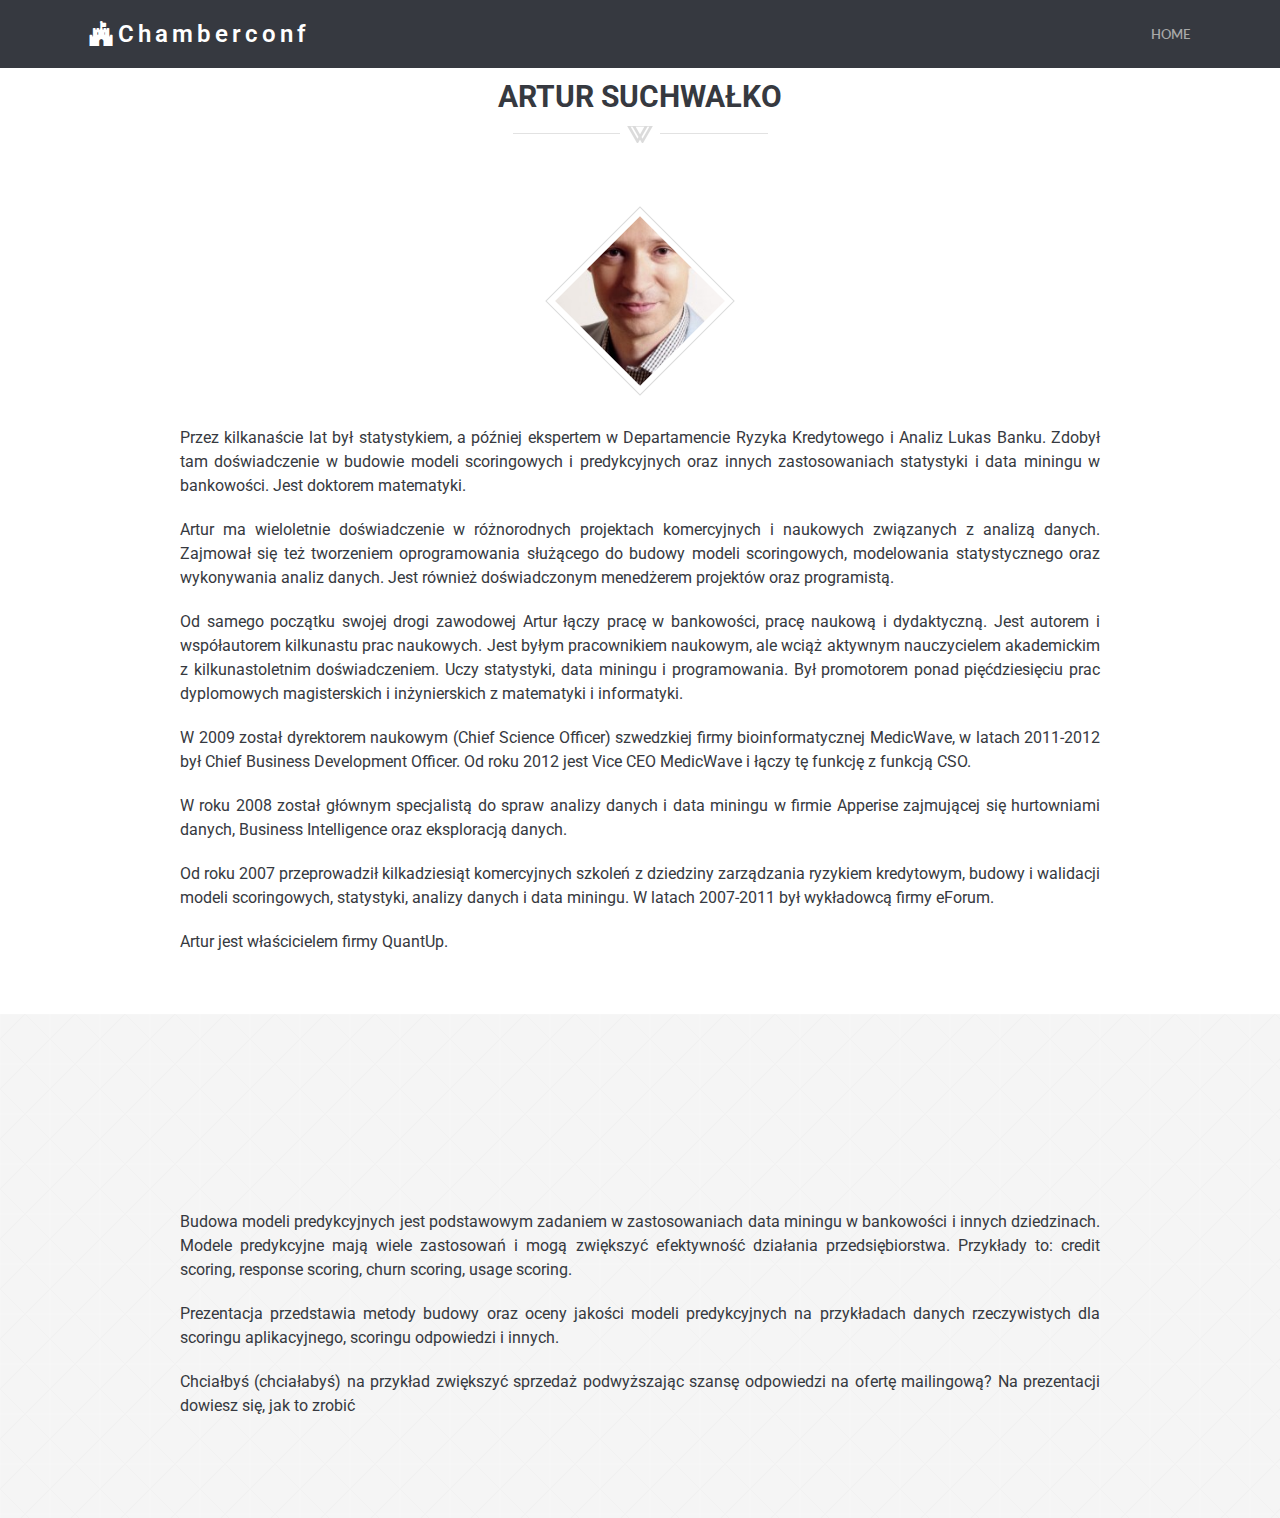
==== commit ebdf9c29: "Atrur Suchwalko fix a few TYPO, improve CSS" ====
--- a/artur_suchwalko.html
+++ b/artur_suchwalko.html
@@ -137,21 +137,21 @@
 
                     <div class="container col-md-12">
                         <div class="container col-md-10 col-md-offset-1">
-                            <p style="text-align: justify;line-height: 150%">
+                            <p style="text-align: justify;line-height: 150%" class="abstrackt">
                                 Przez kilkanaście lat był statystykiem, a później ekspertem w Departamencie Ryzyka
                                 Kredytowego i Analiz Lukas Banku. Zdobył tam doświadczenie w budowie modeli scoringowych
                                 i predykcyjnych oraz innych zastosowaniach statystyki i data miningu w bankowości. Jest
                                 doktorem matematyki.
                             </p>
 
-                            <p style="text-align: justify;line-height: 150%">
+                            <p style="text-align: justify;line-height: 150%" class="abstrackt">
                                 Artur ma wieloletnie doświadczenie w różnorodnych projektach komercyjnych i naukowych
-                                związanych z analizą danych. Zajmował się też tworzeniem oprogram owania służącego do
+                                związanych z analizą danych. Zajmował się też tworzeniem oprogramowania służącego do
                                 budowy modeli scoringowych, modelowania statystycznego oraz wykonywania analiz danych.
-                                Jest również doświadczonym menedżerem projek tów oraz programistą.
-                            </p>
-
-                            <p style="text-align: justify;line-height: 150%">
+                                Jest również doświadczonym menedżerem projektów oraz programistą.
+                            </p>
+
+                            <p style="text-align: justify;line-height: 150%" class="abstrackt">
                                 Od samego początku swojej drogi zawodowej Artur łączy pracę w bankowości, pracę naukową
                                 i dydaktyczną. Jest autorem i współautorem kilkunastu prac naukowych. Jest byłym
                                 pracownikiem naukowym, ale wciąż aktywnym nauczycielem akademickim z kilkunastoletnim
@@ -160,25 +160,25 @@
                                 informatyki.
                             </p>
 
-                            <p style="text-align: justify;line-height: 150%">
+                            <p style="text-align: justify;line-height: 150%" class="abstrackt">
                                 W 2009 został dyrektorem naukowym (Chief Science Officer) szwedzkiej firmy
                                 bioinformatycznej MedicWave, w latach 2011-2012 był Chief Business Development Officer.
                                 Od roku 2012 jest Vice CEO MedicWave i łączy tę funkcję z funkcją CSO.
                             </p>
 
-                            <p style="text-align: justify;line-height: 150%">
+                            <p style="text-align: justify;line-height: 150%" class="abstrackt">
                                 W roku 2008 został głównym specjalistą do spraw analizy danych i data miningu w firmie
                                 Apperise zajmującej się hurtowniami danych, Business Intelligence oraz eksploracją
                                 danych.
                             </p>
 
-                            <p style="text-align: justify;line-height: 150%">
+                            <p style="text-align: justify;line-height: 150%" class="abstrackt">
                                 Od roku 2007 przeprowadził kilkadziesiąt komercyjnych szkoleń z dziedziny zarządzania
                                 ryzykiem kredytowym, budowy i walidacji modeli scoringowych, statystyki, analizy danych
                                 i data miningu. W latach 2007-2011 był wykładowcą firmy eForum.
                             </p>
 
-                            <p style="text-align: justify;line-height: 150%">
+                            <p style="text-align: justify;line-height: 150%" class="abstrackt">
                                 Artur jest właścicielem firmy QuantUp.
                             </p>
                         </div>
@@ -210,20 +210,20 @@
 
                     <div class="container col-md-12">
                         <div class="container col-md-10 col-md-offset-1">
-                            <p style="text-align: justify;line-height: 150%">
+                            <p style="text-align: justify;line-height: 150%" class="abstrackt">
                                 Budowa modeli predykcyjnych jest podstawowym zadaniem w zastosowaniach data miningu w
                                 bankowości i innych dziedzinach. Modele predykcyjne mają wiele zastosowań i mogą
                                 zwiększyć efektywność działania przedsiębiorstwa. Przykłady to: credit scoring, response
                                 scoring, churn scoring, usage scoring.
                             </p>
 
-                            <p style="text-align: justify;line-height: 150%">
+                            <p style="text-align: justify;line-height: 150%" class="abstrackt">
                                 Prezentacja przedstawia metody budowy oraz oceny jakości modeli predykcyjnych na
                                 przykładach danych rzeczywistych dla scoringu aplikacyjnego, scoringu odpowiedzi i
                                 innych.
                             </p>
 
-                            <p style="text-align: justify;line-height: 150%">
+                            <p style="text-align: justify;line-height: 150%" class="abstrackt">
                                 Chciałbyś (chciałabyś) na przykład zwiększyć sprzedaż podwyższając szansę odpowiedzi na
                                 ofertę mailingową? Na prezentacji dowiesz się, jak to zrobić
                             </p>
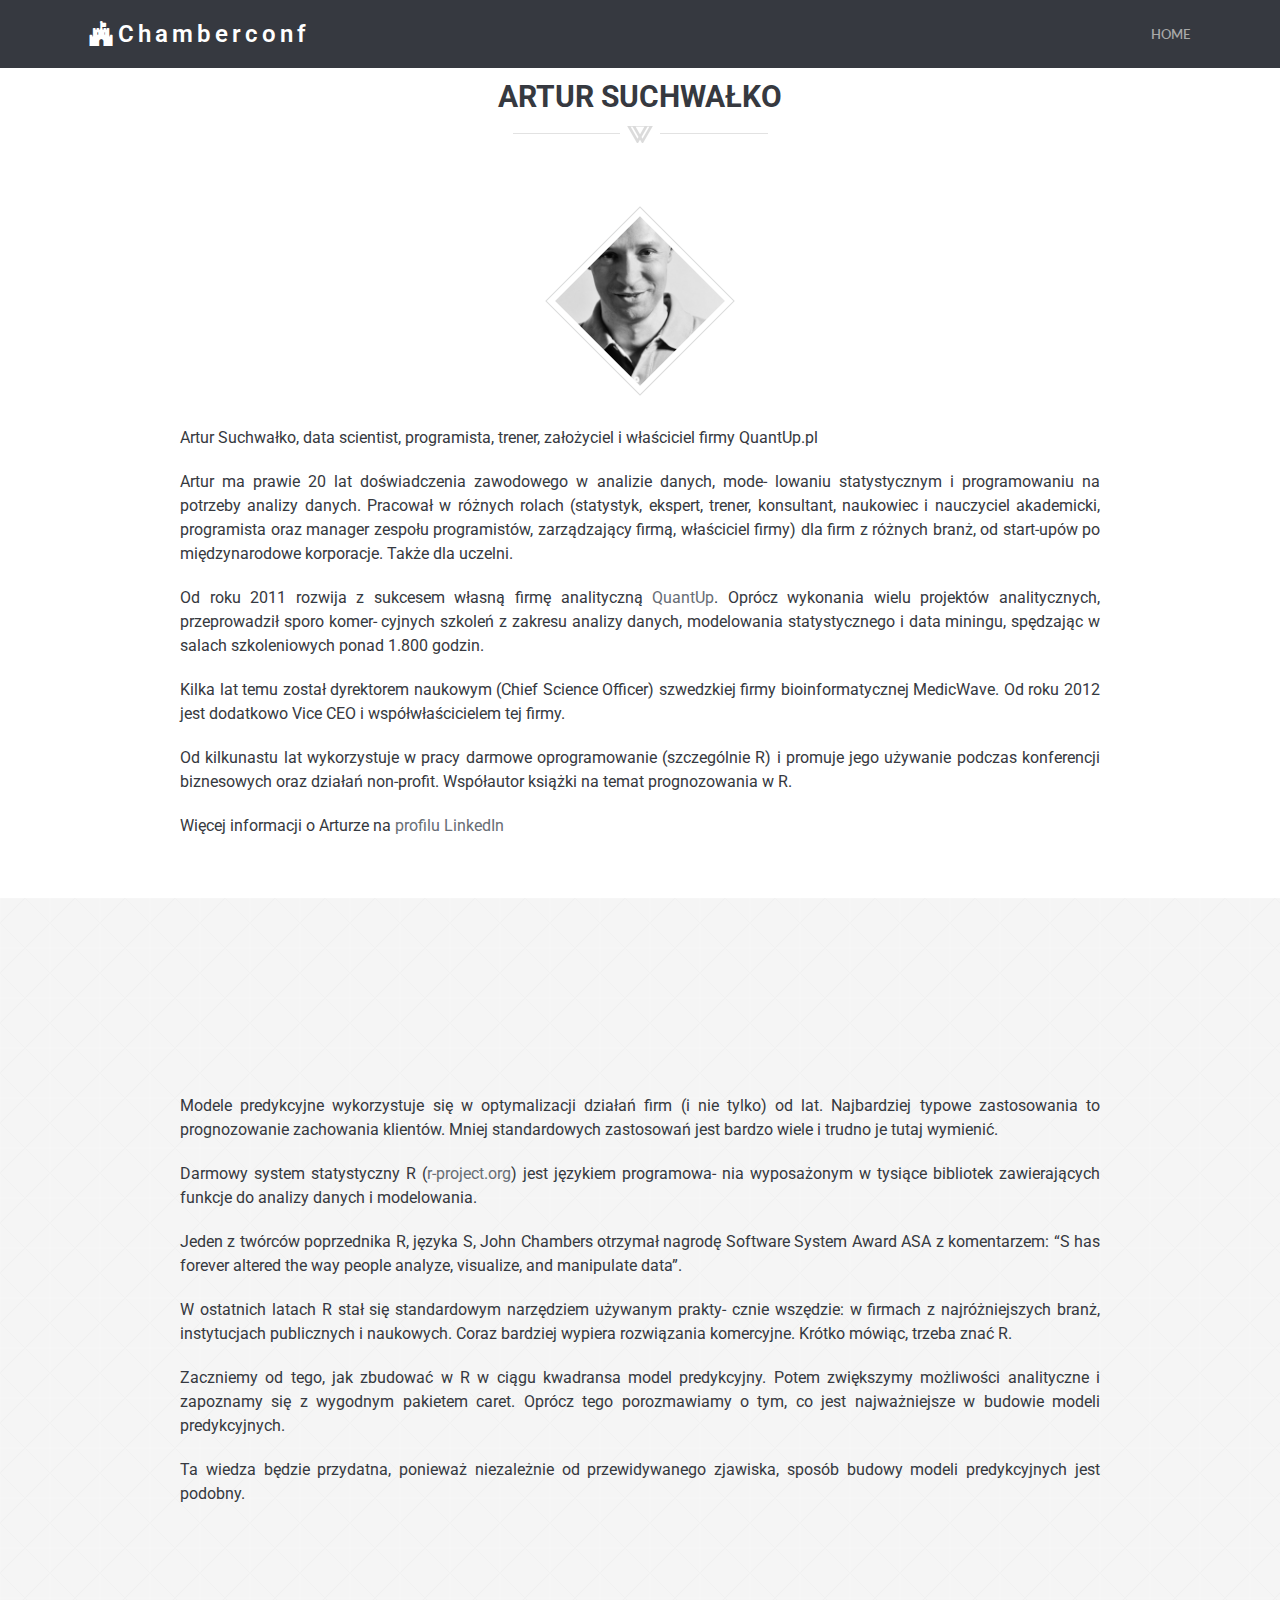
==== commit ed7468b2: "Merge pull request #29 from lukeindykiewicz/update_artur_suchwalko" ====
--- a/artur_suchwalko.html
+++ b/artur_suchwalko.html
@@ -138,48 +138,35 @@
                     <div class="container col-md-12">
                         <div class="container col-md-10 col-md-offset-1">
                             <p style="text-align: justify;line-height: 150%" class="abstrackt">
-                                Przez kilkanaście lat był statystykiem, a później ekspertem w Departamencie Ryzyka
-                                Kredytowego i Analiz Lukas Banku. Zdobył tam doświadczenie w budowie modeli scoringowych
-                                i predykcyjnych oraz innych zastosowaniach statystyki i data miningu w bankowości. Jest
-                                doktorem matematyki.
-                            </p>
-
-                            <p style="text-align: justify;line-height: 150%" class="abstrackt">
-                                Artur ma wieloletnie doświadczenie w różnorodnych projektach komercyjnych i naukowych
-                                związanych z analizą danych. Zajmował się też tworzeniem oprogramowania służącego do
-                                budowy modeli scoringowych, modelowania statystycznego oraz wykonywania analiz danych.
-                                Jest również doświadczonym menedżerem projektów oraz programistą.
-                            </p>
-
-                            <p style="text-align: justify;line-height: 150%" class="abstrackt">
-                                Od samego początku swojej drogi zawodowej Artur łączy pracę w bankowości, pracę naukową
-                                i dydaktyczną. Jest autorem i współautorem kilkunastu prac naukowych. Jest byłym
-                                pracownikiem naukowym, ale wciąż aktywnym nauczycielem akademickim z kilkunastoletnim
-                                doświadczeniem. Uczy statystyki, data miningu i programowania. Był promotorem ponad
-                                pięćdziesięciu prac dyplomowych magisterskich i inżynierskich z matematyki i
-                                informatyki.
-                            </p>
-
-                            <p style="text-align: justify;line-height: 150%" class="abstrackt">
-                                W 2009 został dyrektorem naukowym (Chief Science Officer) szwedzkiej firmy
-                                bioinformatycznej MedicWave, w latach 2011-2012 był Chief Business Development Officer.
-                                Od roku 2012 jest Vice CEO MedicWave i łączy tę funkcję z funkcją CSO.
-                            </p>
-
-                            <p style="text-align: justify;line-height: 150%" class="abstrackt">
-                                W roku 2008 został głównym specjalistą do spraw analizy danych i data miningu w firmie
-                                Apperise zajmującej się hurtowniami danych, Business Intelligence oraz eksploracją
-                                danych.
-                            </p>
-
-                            <p style="text-align: justify;line-height: 150%" class="abstrackt">
-                                Od roku 2007 przeprowadził kilkadziesiąt komercyjnych szkoleń z dziedziny zarządzania
-                                ryzykiem kredytowym, budowy i walidacji modeli scoringowych, statystyki, analizy danych
-                                i data miningu. W latach 2007-2011 był wykładowcą firmy eForum.
-                            </p>
-
-                            <p style="text-align: justify;line-height: 150%" class="abstrackt">
-                                Artur jest właścicielem firmy QuantUp.
+Artur Suchwałko, data scientist, programista, trener, założyciel i właściciel
+firmy QuantUp.pl
+			    </p>
+			    <p style="text-align: justify;line-height: 150%" class="abstrackt">
+Artur ma prawie 20 lat doświadczenia zawodowego w analizie danych, mode-
+lowaniu statystycznym i programowaniu na potrzeby analizy danych. Pracował
+w różnych rolach (statystyk, ekspert, trener, konsultant, naukowiec i nauczyciel
+akademicki, programista oraz manager zespołu programistów, zarządzający firmą,
+właściciel firmy) dla firm z różnych branż, od start-upów po międzynarodowe
+korporacje. Także dla uczelni.
+			    </p>
+			    <p style="text-align: justify;line-height: 150%" class="abstrackt">
+Od roku 2011 rozwija z sukcesem własną firmę analityczną <a href="http://quantup.pl">QuantUp</a>.
+Oprócz wykonania wielu projektów analitycznych, przeprowadził sporo komer-
+cyjnych szkoleń z zakresu analizy danych, modelowania statystycznego i data
+miningu, spędzając w salach szkoleniowych ponad 1.800 godzin.
+			    </p>
+			    <p style="text-align: justify;line-height: 150%" class="abstrackt">
+Kilka lat temu został dyrektorem naukowym (Chief Science Officer) szwedzkiej
+firmy bioinformatycznej MedicWave. Od roku 2012 jest dodatkowo Vice CEO i
+współwłaścicielem tej firmy.
+			    </p>
+			    <p style="text-align: justify;line-height: 150%" class="abstrackt">
+Od kilkunastu lat wykorzystuje w pracy darmowe oprogramowanie (szczególnie R)
+i promuje jego używanie podczas konferencji biznesowych oraz działań non-profit.
+Współautor książki na temat prognozowania w R.
+			    </p>
+			    <p style="text-align: justify;line-height: 150%" class="abstrackt">
+Więcej informacji o Arturze na <a href="http://www.linkedin.com/in/artursuchwalko">profilu LinkedIn</a>
                             </p>
                         </div>
                     </div>
@@ -211,21 +198,35 @@
                     <div class="container col-md-12">
                         <div class="container col-md-10 col-md-offset-1">
                             <p style="text-align: justify;line-height: 150%" class="abstrackt">
-                                Budowa modeli predykcyjnych jest podstawowym zadaniem w zastosowaniach data miningu w
-                                bankowości i innych dziedzinach. Modele predykcyjne mają wiele zastosowań i mogą
-                                zwiększyć efektywność działania przedsiębiorstwa. Przykłady to: credit scoring, response
-                                scoring, churn scoring, usage scoring.
-                            </p>
-
-                            <p style="text-align: justify;line-height: 150%" class="abstrackt">
-                                Prezentacja przedstawia metody budowy oraz oceny jakości modeli predykcyjnych na
-                                przykładach danych rzeczywistych dla scoringu aplikacyjnego, scoringu odpowiedzi i
-                                innych.
-                            </p>
-
-                            <p style="text-align: justify;line-height: 150%" class="abstrackt">
-                                Chciałbyś (chciałabyś) na przykład zwiększyć sprzedaż podwyższając szansę odpowiedzi na
-                                ofertę mailingową? Na prezentacji dowiesz się, jak to zrobić
+                                Modele predykcyjne wykorzystuje się w optymalizacji działań firm (i nie tylko)
+od lat. Najbardziej typowe zastosowania to prognozowanie zachowania klientów.
+				Mniej standardowych zastosowań jest bardzo wiele i trudno je tutaj wymienić.
+				</p>
+				<p style="text-align: justify;line-height: 150%" class="abstrackt">
+Darmowy system statystyczny R (<a href="http://r-project.org">r-project.org</a>) jest językiem programowa-
+nia wyposażonym w tysiące bibliotek zawierających funkcje do analizy danych i
+				modelowania.
+				</p>
+				<p style="text-align: justify;line-height: 150%" class="abstrackt">				
+Jeden z twórców poprzednika R, języka S, John Chambers otrzymał nagrodę
+Software System Award ASA z komentarzem: “S has forever altered the way
+people analyze, visualize, and manipulate data”.
+</p>
+<p style="text-align: justify;line-height: 150%" class="abstrackt">
+W ostatnich latach R stał się standardowym narzędziem używanym prakty-
+cznie wszędzie: w firmach z najróżniejszych branż, instytucjach publicznych i
+naukowych. Coraz bardziej wypiera rozwiązania komercyjne. Krótko mówiąc,
+trzeba znać R.
+</p>
+<p style="text-align: justify;line-height: 150%" class="abstrackt">
+Zaczniemy od tego, jak zbudować w R w ciągu kwadransa model predykcyjny.
+Potem zwiększymy możliwości analityczne i zapoznamy się z wygodnym pakietem
+caret. Oprócz tego porozmawiamy o tym, co jest najważniejsze w budowie
+modeli predykcyjnych.
+</p>
+<p style="text-align: justify;line-height: 150%" class="abstrackt">
+Ta wiedza będzie przydatna, ponieważ niezależnie od przewidywanego zjawiska,
+sposób budowy modeli predykcyjnych jest podobny.
                             </p>
                         </div>
                     </div>
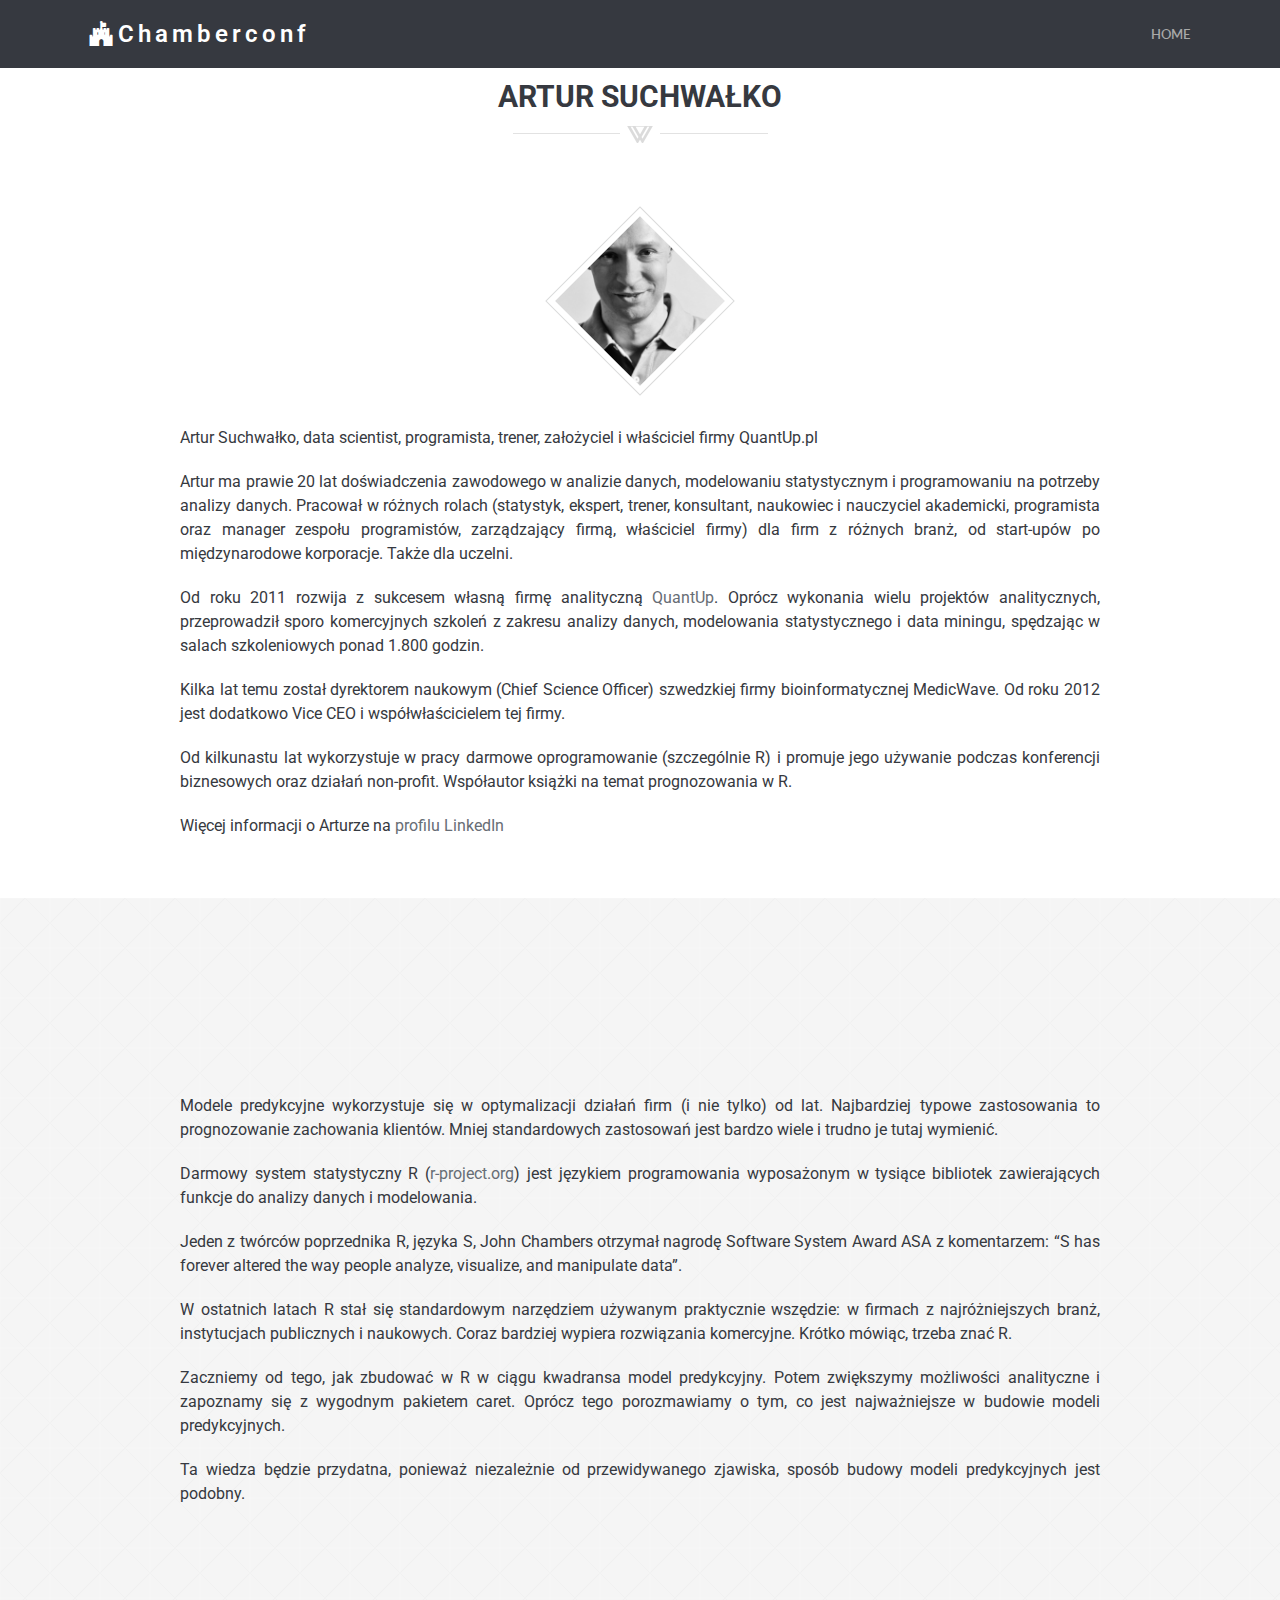
==== commit 698be468: "Remove dashes from Artur description and bio, improve text about PechKucha" ====
--- a/artur_suchwalko.html
+++ b/artur_suchwalko.html
@@ -142,8 +142,8 @@
 firmy QuantUp.pl
 			    </p>
 			    <p style="text-align: justify;line-height: 150%" class="abstrackt">
-Artur ma prawie 20 lat doświadczenia zawodowego w analizie danych, mode-
-lowaniu statystycznym i programowaniu na potrzeby analizy danych. Pracował
+Artur ma prawie 20 lat doświadczenia zawodowego w analizie danych, modelowaniu 
+statystycznym i programowaniu na potrzeby analizy danych. Pracował
 w różnych rolach (statystyk, ekspert, trener, konsultant, naukowiec i nauczyciel
 akademicki, programista oraz manager zespołu programistów, zarządzający firmą,
 właściciel firmy) dla firm z różnych branż, od start-upów po międzynarodowe
@@ -151,8 +151,8 @@
 			    </p>
 			    <p style="text-align: justify;line-height: 150%" class="abstrackt">
 Od roku 2011 rozwija z sukcesem własną firmę analityczną <a href="http://quantup.pl">QuantUp</a>.
-Oprócz wykonania wielu projektów analitycznych, przeprowadził sporo komer-
-cyjnych szkoleń z zakresu analizy danych, modelowania statystycznego i data
+Oprócz wykonania wielu projektów analitycznych, przeprowadził sporo komercyjnych 
+szkoleń z zakresu analizy danych, modelowania statystycznego i data
 miningu, spędzając w salach szkoleniowych ponad 1.800 godzin.
 			    </p>
 			    <p style="text-align: justify;line-height: 150%" class="abstrackt">
@@ -203,8 +203,8 @@
 				Mniej standardowych zastosowań jest bardzo wiele i trudno je tutaj wymienić.
 				</p>
 				<p style="text-align: justify;line-height: 150%" class="abstrackt">
-Darmowy system statystyczny R (<a href="http://r-project.org">r-project.org</a>) jest językiem programowa-
-nia wyposażonym w tysiące bibliotek zawierających funkcje do analizy danych i
+Darmowy system statystyczny R (<a href="http://r-project.org">r-project.org</a>) jest językiem programowania 
+wyposażonym w tysiące bibliotek zawierających funkcje do analizy danych i
 				modelowania.
 				</p>
 				<p style="text-align: justify;line-height: 150%" class="abstrackt">				
@@ -213,8 +213,8 @@
 people analyze, visualize, and manipulate data”.
 </p>
 <p style="text-align: justify;line-height: 150%" class="abstrackt">
-W ostatnich latach R stał się standardowym narzędziem używanym prakty-
-cznie wszędzie: w firmach z najróżniejszych branż, instytucjach publicznych i
+W ostatnich latach R stał się standardowym narzędziem używanym praktycznie 
+wszędzie: w firmach z najróżniejszych branż, instytucjach publicznych i
 naukowych. Coraz bardziej wypiera rozwiązania komercyjne. Krótko mówiąc,
 trzeba znać R.
 </p>
